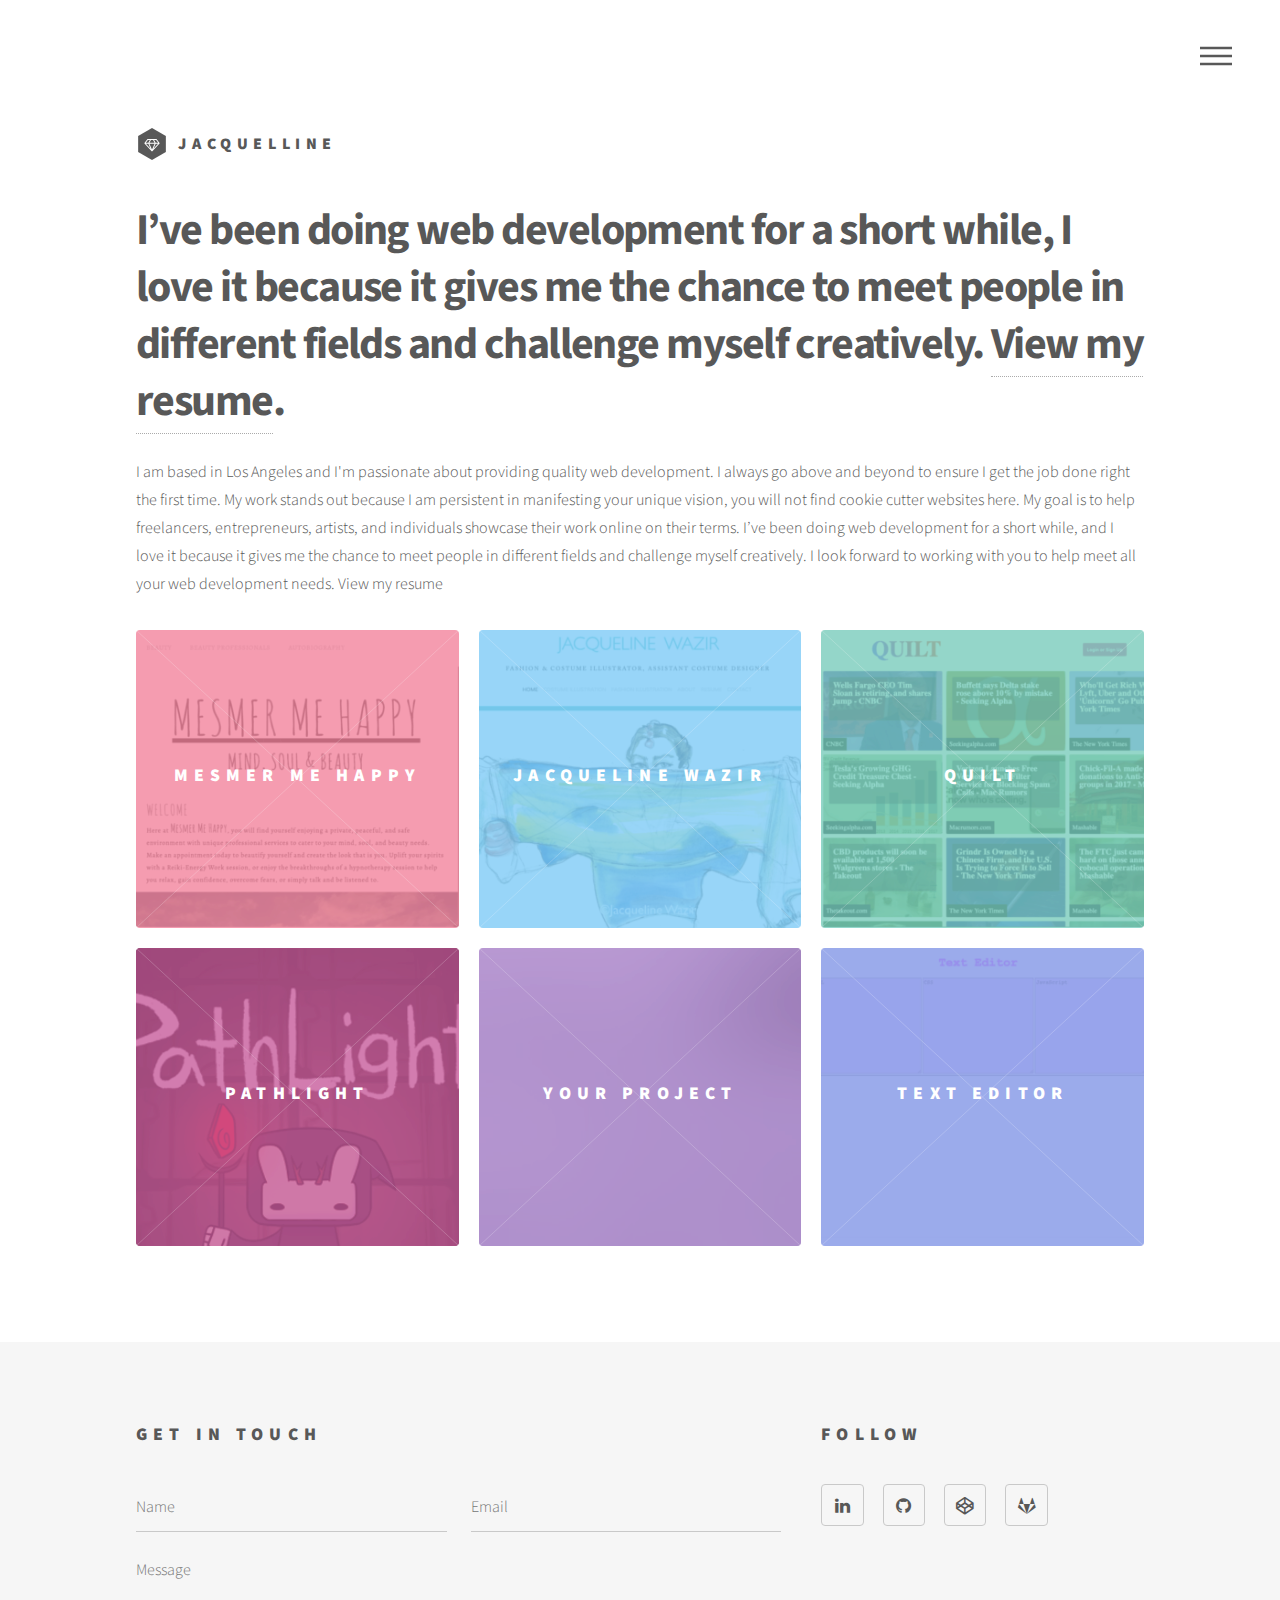
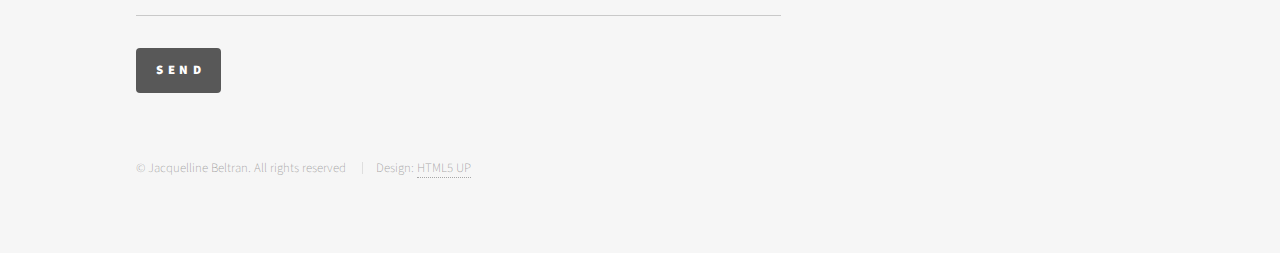
==== index.html @ f8732638 "Add text-editor" ====
<!DOCTYPE html>
<!--
	Phantom by HTML5 UP
	html5up.net | @ajlkn
	Free for personal and commercial use under the CCA 3.0 license (html5up.net/license)
-->
<html>
  <head>
    <title>Jacquelline</title>
    <meta charset="utf-8" />
    <meta
      name="viewport"
      content="width=device-width, initial-scale=1, user-scalable=no"
    />
    <link rel="stylesheet" href="assets/css/main.css" />
    <noscript><link rel="stylesheet" href="assets/css/noscript.css"/></noscript>
    <link rel="icon" type="image/x-icon" href="images/favicon-code-fork.ico" />
  </head>
  <body class="is-preload">
    <!-- Wrapper -->
    <div id="wrapper">
      <!-- Header -->
      <header id="header">
        <div class="inner">
          <!-- Logo -->
          <a href="index.html" class="logo">
            <span class="symbol"><img src="images/logo.svg" alt=""/></span
            ><span class="title">Jacquelline</span>
          </a>

          <!-- Nav -->
          <nav>
            <ul>
              <li><a href="#menu">Menu</a></li>
            </ul>
          </nav>
        </div>
      </header>

      <!-- Menu -->
      <nav id="menu">
        <h2>Menu</h2>
        <ul>
          <li><a href="index.html">Home</a></li>
          <li><a href="generic.html">Ipsum veroeros</a></li>
          <li><a href="generic.html">Tempus etiam</a></li>
          <li><a href="generic.html">Consequat dolor</a></li>
          <li><a href="elements.html">Elements</a></li>
        </ul>
      </nav>

      <!-- Main -->
      <div id="main">
        <div class="inner">
          <header>
            <h1>
              I’ve been doing web development for a short while, I love it
              because it gives me the chance to meet people in different fields
              and challenge myself creatively.
              <a href="images/Jacquelline-Beltran.pdf">View my resume</a>.
            </h1>
            <p>
              I am based in Los Angeles and I'm passionate about providing
              quality web development. I always go above and beyond to ensure I
              get the job done right the first time. My work stands out because
              I am persistent in manifesting your unique vision, you will not
              find cookie cutter websites here. My goal is to help freelancers,
              entrepreneurs, artists, and individuals showcase their work online
              on their terms. I’ve been doing web development for a short while,
              and I love it because it gives me the chance to meet people in
              different fields and challenge myself creatively. I look forward
              to working with you to help meet all your web development needs.
              View my resume
            </p>
          </header>
          <section class="tiles">
            <article class="style1">
              <span class="image">
                <img src="images/mesmer.png" alt="" />
              </span>
              <a href="mesmer.html">
                <h2>Mesmer Me Happy</h2>
                <div class="content">
                  <p>
                    Built from the ground up.&#8599;
                  </p>
                </div>
              </a>
            </article>
            <article class="style2">
              <span class="image">
                <img src="images/jacqueline-wazir.png" alt="" />
              </span>
              <a href="jacqueline-wazir.html">
                <h2>Jacqueline Wazir</h2>
                <div class="content">
                  <p>
                    Squarespace Website&#8599;
                  </p>
                </div>
              </a>
            </article>
            <article class="style3">
              <span class="image">
                <img src="images/quilt-square.png" alt="" />
              </span>
              <a href="quilt.html">
                <h2>Quilt</h2>
                <div class="content">
                  <p>
                    JAMstack Hackathon 2018&#8599;
                  </p>
                </div>
              </a>
            </article>
            <article class="style4">
              <span class="image">
                <img src="images/pathlight-square.png" alt="" />
              </span>
              <a href="pathlight.html">
                <h2>Pathlight</h2>
                <div class="content">
                  <p>
                    Game Off 2018&#8599;
                  </p>
                </div>
              </a>
            </article>
            <article class="style5">
              <span class="image">
                <img src="images/pic05.jpg" alt="" />
              </span>
              <a href="#">
                <h2>Your Project</h2>
                <div class="content">
                  <p></p>
                </div>
              </a>
            </article>
            <article class="style6">
              <span class="image">
                <img src="images/text-editor.png" alt="" />
              </span>
              <a href="text-editor.html">
                <h2>Text Editor</h2>
                <div class="content">
                  <p>
                    In Browser Text Editor&#8599;
                  </p>
                </div>
              </a>
            </article>
            <!--
            <article class="style2">
              <span class="image">
                <img src="images/pic07.jpg" alt="" />
			  </span>
			  

              <a href="generic.html">
                <h2>Ipsum</h2>
                <div class="content">
                  <p>
                    Sed nisl arcu euismod sit amet nisi lorem etiam dolor
                    veroeros et feugiat.
                  </p>
                </div>
              </a>
            </article>
            <article class="style3">
              <span class="image">
                <img src="images/pic08.jpg" alt="" />
              </span>
              <a href="generic.html">
                <h2>Dolor</h2>
                <div class="content">
                  <p>
                    Sed nisl arcu euismod sit amet nisi lorem etiam dolor
                    veroeros et feugiat.
                  </p>
                </div>
              </a>
            </article>
            <article class="style1">
              <span class="image">
                <img src="images/pic09.jpg" alt="" />
              </span>
              <a href="generic.html">
                <h2>Nullam</h2>
                <div class="content">
                  <p>
                    Sed nisl arcu euismod sit amet nisi lorem etiam dolor
                    veroeros et feugiat.
                  </p>
                </div>
              </a>
            </article>
            <article class="style5">
              <span class="image">
                <img src="images/pic10.jpg" alt="" />
              </span>
              <a href="generic.html">
                <h2>Ultricies</h2>
                <div class="content">
                  <p>
                    Sed nisl arcu euismod sit amet nisi lorem etiam dolor
                    veroeros et feugiat.
                  </p>
                </div>
              </a>
            </article>
            <article class="style6">
              <span class="image">
                <img src="images/pic11.jpg" alt="" />
              </span>
              <a href="generic.html">
                <h2>Dictum</h2>
                <div class="content">
                  <p>
                    Sed nisl arcu euismod sit amet nisi lorem etiam dolor
                    veroeros et feugiat.
                  </p>
                </div>
              </a>
            </article>
            <article class="style4">
              <span class="image">
                <img src="images/pic12.jpg" alt="" />
              </span>
              <a href="generic.html">
                <h2>Pretium</h2>
                <div class="content">
                  <p>
                    Sed nisl arcu euismod sit amet nisi lorem etiam dolor
                    veroeros et feugiat.
                  </p>
                </div>
              </a>
			</article>
		-->
          </section>
        </div>
      </div>

      <!-- Footer -->
      <footer id="footer">
        <div class="inner">
          <section>
            <h2>Get in touch</h2>
            <form
              action="https://formspree.io/jacquelline500@gmail.com"
              method="POST"
            >
              <div class="fields">
                <div class="field half">
                  <input type="text" name="name" id="name" placeholder="Name" />
                </div>
                <div class="field half">
                  <input
                    type="email"
                    name="email"
                    id="email"
                    placeholder="Email"
                  />
                </div>
                <div class="field">
                  <textarea
                    name="message"
                    id="message"
                    placeholder="Message"
                  ></textarea>
                </div>
              </div>
              <ul class="actions">
                <li><input type="submit" value="Send" class="primary" /></li>
              </ul>
            </form>
          </section>
          <section>
            <h2>Follow</h2>
            <ul class="icons">
              <li>
                <a
                  href="https://www.linkedin.com/in/jacquellinebeltran/"
                  class="icon style2 fa-linkedin"
                  ><span class="label">linkedin</span></a
                >
              </li>
              <li>
                <a
                  href="https://github.com/sugarsyntax"
                  class="icon style2 fa-github"
                  ><span class="label">GitHub</span></a
                >
              </li>
              <li>
                <a
                  href="https://codepen.io/sugarsyntax/"
                  class="icon style2 fa-codepen"
                  ><span class="label">codepen</span></a
                >
              </li>
              <li>
                <a
                  href="https://gitlab.com/sugarsyntax?nav_source=navbar"
                  class="icon style2 fa-gitlab"
                  ><span class="label">gitlab</span></a
                >
              </li>
            </ul>
          </section>
          <ul class="copyright">
            <li>&copy; Jacquelline Beltran. All rights reserved</li>
            <li>Design: <a href="http://html5up.net">HTML5 UP</a></li>
          </ul>
        </div>
      </footer>
    </div>

    <!-- Scripts -->
    <script src="assets/js/jquery.min.js"></script>
    <script src="assets/js/browser.min.js"></script>
    <script src="assets/js/breakpoints.min.js"></script>
    <script src="assets/js/util.js"></script>
    <script src="assets/js/main.js"></script>
  </body>
</html>
---- assets/css/main.css ----
@import url(font-awesome.min.css);
@import url("https://fonts.googleapis.com/css?family=Source+Sans+Pro:300,700,900");

/*
	Phantom by HTML5 UP
	html5up.net | @ajlkn
	Free for personal and commercial use under the CCA 3.0 license (html5up.net/license)
*/

html, body, div, span, applet, object,
iframe, h1, h2, h3, h4, h5, h6, p, blockquote,
pre, a, abbr, acronym, address, big, cite,
code, del, dfn, em, img, ins, kbd, q, s, samp,
small, strike, strong, sub, sup, tt, var, b,
u, i, center, dl, dt, dd, ol, ul, li, fieldset,
form, label, legend, table, caption, tbody,
tfoot, thead, tr, th, td, article, aside,
canvas, details, embed, figure, figcaption,
footer, header, hgroup, menu, nav, output, ruby,
section, summary, time, mark, audio, video {
	margin: 0;
	padding: 0;
	border: 0;
	font-size: 100%;
	font: inherit;
	vertical-align: baseline;}

article, aside, details, figcaption, figure,
footer, header, hgroup, menu, nav, section {
	display: block;}

body {
	line-height: 1;
}

ol, ul {
	list-style: none;
}

blockquote, q {
	quotes: none;
}

	blockquote:before, blockquote:after, q:before, q:after {
		content: '';
		content: none;
	}

table {
	border-collapse: collapse;
	border-spacing: 0;
}

body {
	-webkit-text-size-adjust: none;
}

mark {
	background-color: transparent;
	color: inherit;
}

input::-moz-focus-inner {
	border: 0;
	padding: 0;
}

input, select, textarea {
	-moz-appearance: none;
	-webkit-appearance: none;
	-ms-appearance: none;
	appearance: none;
}

/* Basic */

	@-ms-viewport {
		width: device-width;
	}

	body {
		-ms-overflow-style: scrollbar;
	}

	@media screen and (max-width: 480px) {

		html, body {
			min-width: 320px;
		}

	}

	html {
		box-sizing: border-box;
	}

	*, *:before, *:after {
		box-sizing: inherit;
	}

	body {
		background: #ffffff;
	}

		body.is-preload *, body.is-preload *:before, body.is-preload *:after {
			-moz-animation: none !important;
			-webkit-animation: none !important;
			-ms-animation: none !important;
			animation: none !important;
			-moz-transition: none !important;
			-webkit-transition: none !important;
			-ms-transition: none !important;
			transition: none !important;
		}

/* Type */

	body, input, select, textarea {
		color: #585858;
		font-family: "Source Sans Pro", Helvetica, sans-serif;
		font-size: 16pt;
		font-weight: 300;
		line-height: 1.75;
	}

		@media screen and (max-width: 1680px) {

			body, input, select, textarea {
				font-size: 14pt;
			}

		}

		@media screen and (max-width: 1280px) {

			body, input, select, textarea {
				font-size: 12pt;
			}

		}

	a {
		-moz-transition: border-bottom-color 0.2s ease, color 0.2s ease;
		-webkit-transition: border-bottom-color 0.2s ease, color 0.2s ease;
		-ms-transition: border-bottom-color 0.2s ease, color 0.2s ease;
		transition: border-bottom-color 0.2s ease, color 0.2s ease;
		text-decoration: none;
		color: #585858;
		border-bottom: dotted 1px rgba(88, 88, 88, 0.5);
	}

		a:hover {
			border-bottom-color: transparent;
			color: #f2849e !important;
		}

	strong, b {
		font-weight: 900;
	}

	em, i {
		font-style: italic;
	}

	p {
		margin: 0 0 2em 0;
	}

	h1 {
		font-size: 2.75em;
		font-weight: 700;
		line-height: 1.3;
		margin: 0 0 1em 0;
		letter-spacing: -0.035em;
	}

		h1 a {
			color: inherit;
		}

		@media screen and (max-width: 736px) {

			h1 {
				font-size: 2em;
				margin: 0 0 1em 0;
			}

		}

		@media screen and (max-width: 360px) {

			h1 {
				font-size: 1.75em;
			}

		}

	h2, h3, h4, h5, h6 {
		font-weight: 900;
		line-height: 1.5;
		margin: 0 0 2em 0;
		text-transform: uppercase;
		letter-spacing: 0.35em;
	}

		h2 a, h3 a, h4 a, h5 a, h6 a {
			color: inherit;
		}

	h2 {
		font-size: 1.1em;
	}

	h3 {
		font-size: 1em;
	}

	h4 {
		font-size: 0.8em;
	}

	h5 {
		font-size: 0.8em;
	}

	h6 {
		font-size: 0.8em;
	}

	@media screen and (max-width: 980px) {

		h1 br, h2 br, h3 br, h4 br, h5 br, h6 br {
			display: none;
		}

	}

	@media screen and (max-width: 736px) {

		h2 {
			font-size: 1em;
		}

		h3 {
			font-size: 0.8em;
		}

	}

	sub {
		font-size: 0.8em;
		position: relative;
		top: 0.5em;
	}

	sup {
		font-size: 0.8em;
		position: relative;
		top: -0.5em;
	}

	blockquote {
		border-left: solid 4px #c9c9c9;
		font-style: italic;
		margin: 0 0 2em 0;
		padding: 0.5em 0 0.5em 2em;
	}

	code {
		background: rgba(144, 144, 144, 0.075);
		border-radius: 4px;
		border: solid 1px #c9c9c9;
		font-family: "Courier New", monospace;
		font-size: 0.9em;
		margin: 0 0.25em;
		padding: 0.25em 0.65em;
	}

	pre {
		-webkit-overflow-scrolling: touch;
		font-family: "Courier New", monospace;
		font-size: 0.9em;
		margin: 0 0 2em 0;
	}

		pre code {
			display: block;
			line-height: 1.75;
			padding: 1em 1.5em;
			overflow-x: auto;
		}

	hr {
		border: 0;
		border-bottom: solid 1px #c9c9c9;
		margin: 2em 0;
	}

		hr.major {
			margin: 3em 0;
		}

	.align-left {
		text-align: left;
	}

	.align-center {
		text-align: center;
	}

	.align-right {
		text-align: right;
	}

/* Row */

	.row {
		display: flex;
		flex-wrap: wrap;
		box-sizing: border-box;
		align-items: stretch;
	}

		.row > * {
			box-sizing: border-box;
		}

		.row.gtr-uniform > * > :last-child {
			margin-bottom: 0;
		}

		.row.aln-left {
			justify-content: flex-start;
		}

		.row.aln-center {
			justify-content: center;
		}

		.row.aln-right {
			justify-content: flex-end;
		}

		.row.aln-top {
			align-items: flex-start;
		}

		.row.aln-middle {
			align-items: center;
		}

		.row.aln-bottom {
			align-items: flex-end;
		}

		.row > .imp {
			order: -1;
		}

		.row > .col-1 {
			width: 8.3333333333%;
		}

		.row > .off-1 {
			margin-left: 8.3333333333%;
		}

		.row > .col-2 {
			width: 16.6666666667%;
		}

		.row > .off-2 {
			margin-left: 16.6666666667%;
		}

		.row > .col-3 {
			width: 25%;
		}

		.row > .off-3 {
			margin-left: 25%;
		}

		.row > .col-4 {
			width: 33.3333333333%;
		}

		.row > .off-4 {
			margin-left: 33.3333333333%;
		}

		.row > .col-5 {
			width: 41.6666666667%;
		}

		.row > .off-5 {
			margin-left: 41.6666666667%;
		}

		.row > .col-6 {
			width: 50%;
		}

		.row > .off-6 {
			margin-left: 50%;
		}

		.row > .col-7 {
			width: 58.3333333333%;
		}

		.row > .off-7 {
			margin-left: 58.3333333333%;
		}

		.row > .col-8 {
			width: 66.6666666667%;
		}

		.row > .off-8 {
			margin-left: 66.6666666667%;
		}

		.row > .col-9 {
			width: 75%;
		}

		.row > .off-9 {
			margin-left: 75%;
		}

		.row > .col-10 {
			width: 83.3333333333%;
		}

		.row > .off-10 {
			margin-left: 83.3333333333%;
		}

		.row > .col-11 {
			width: 91.6666666667%;
		}

		.row > .off-11 {
			margin-left: 91.6666666667%;
		}

		.row > .col-12 {
			width: 100%;
		}

		.row > .off-12 {
			margin-left: 100%;
		}

		.row.gtr-0 {
			margin-top: 0;
			margin-left: 0em;
		}

			.row.gtr-0 > * {
				padding: 0 0 0 0em;
			}

			.row.gtr-0.gtr-uniform {
				margin-top: 0em;
			}

				.row.gtr-0.gtr-uniform > * {
					padding-top: 0em;
				}

		.row.gtr-25 {
			margin-top: 0;
			margin-left: -0.5em;
		}

			.row.gtr-25 > * {
				padding: 0 0 0 0.5em;
			}

			.row.gtr-25.gtr-uniform {
				margin-top: -0.5em;
			}

				.row.gtr-25.gtr-uniform > * {
					padding-top: 0.5em;
				}

		.row.gtr-50 {
			margin-top: 0;
			margin-left: -1em;
		}

			.row.gtr-50 > * {
				padding: 0 0 0 1em;
			}

			.row.gtr-50.gtr-uniform {
				margin-top: -1em;
			}

				.row.gtr-50.gtr-uniform > * {
					padding-top: 1em;
				}

		.row {
			margin-top: 0;
			margin-left: -2em;
		}

			.row > * {
				padding: 0 0 0 2em;
			}

			.row.gtr-uniform {
				margin-top: -2em;
			}

				.row.gtr-uniform > * {
					padding-top: 2em;
				}

		.row.gtr-150 {
			margin-top: 0;
			margin-left: -3em;
		}

			.row.gtr-150 > * {
				padding: 0 0 0 3em;
			}

			.row.gtr-150.gtr-uniform {
				margin-top: -3em;
			}

				.row.gtr-150.gtr-uniform > * {
					padding-top: 3em;
				}

		.row.gtr-200 {
			margin-top: 0;
			margin-left: -4em;
		}

			.row.gtr-200 > * {
				padding: 0 0 0 4em;
			}

			.row.gtr-200.gtr-uniform {
				margin-top: -4em;
			}

				.row.gtr-200.gtr-uniform > * {
					padding-top: 4em;
				}

		@media screen and (max-width: 1680px) {

			.row {
				display: flex;
				flex-wrap: wrap;
				box-sizing: border-box;
				align-items: stretch;
			}

				.row > * {
					box-sizing: border-box;
				}

				.row.gtr-uniform > * > :last-child {
					margin-bottom: 0;
				}

				.row.aln-left {
					justify-content: flex-start;
				}

				.row.aln-center {
					justify-content: center;
				}

				.row.aln-right {
					justify-content: flex-end;
				}

				.row.aln-top {
					align-items: flex-start;
				}

				.row.aln-middle {
					align-items: center;
				}

				.row.aln-bottom {
					align-items: flex-end;
				}

				.row > .imp-xlarge {
					order: -1;
				}

				.row > .col-1-xlarge {
					width: 8.3333333333%;
				}

				.row > .off-1-xlarge {
					margin-left: 8.3333333333%;
				}

				.row > .col-2-xlarge {
					width: 16.6666666667%;
				}

				.row > .off-2-xlarge {
					margin-left: 16.6666666667%;
				}

				.row > .col-3-xlarge {
					width: 25%;
				}

				.row > .off-3-xlarge {
					margin-left: 25%;
				}

				.row > .col-4-xlarge {
					width: 33.3333333333%;
				}

				.row > .off-4-xlarge {
					margin-left: 33.3333333333%;
				}

				.row > .col-5-xlarge {
					width: 41.6666666667%;
				}

				.row > .off-5-xlarge {
					margin-left: 41.6666666667%;
				}

				.row > .col-6-xlarge {
					width: 50%;
				}

				.row > .off-6-xlarge {
					margin-left: 50%;
				}

				.row > .col-7-xlarge {
					width: 58.3333333333%;
				}

				.row > .off-7-xlarge {
					margin-left: 58.3333333333%;
				}

				.row > .col-8-xlarge {
					width: 66.6666666667%;
				}

				.row > .off-8-xlarge {
					margin-left: 66.6666666667%;
				}

				.row > .col-9-xlarge {
					width: 75%;
				}

				.row > .off-9-xlarge {
					margin-left: 75%;
				}

				.row > .col-10-xlarge {
					width: 83.3333333333%;
				}

				.row > .off-10-xlarge {
					margin-left: 83.3333333333%;
				}

				.row > .col-11-xlarge {
					width: 91.6666666667%;
				}

				.row > .off-11-xlarge {
					margin-left: 91.6666666667%;
				}

				.row > .col-12-xlarge {
					width: 100%;
				}

				.row > .off-12-xlarge {
					margin-left: 100%;
				}

				.row.gtr-0 {
					margin-top: 0;
					margin-left: 0em;
				}

					.row.gtr-0 > * {
						padding: 0 0 0 0em;
					}

					.row.gtr-0.gtr-uniform {
						margin-top: 0em;
					}

						.row.gtr-0.gtr-uniform > * {
							padding-top: 0em;
						}

				.row.gtr-25 {
					margin-top: 0;
					margin-left: -0.5em;
				}

					.row.gtr-25 > * {
						padding: 0 0 0 0.5em;
					}

					.row.gtr-25.gtr-uniform {
						margin-top: -0.5em;
					}

						.row.gtr-25.gtr-uniform > * {
							padding-top: 0.5em;
						}

				.row.gtr-50 {
					margin-top: 0;
					margin-left: -1em;
				}

					.row.gtr-50 > * {
						padding: 0 0 0 1em;
					}

					.row.gtr-50.gtr-uniform {
						margin-top: -1em;
					}

						.row.gtr-50.gtr-uniform > * {
							padding-top: 1em;
						}

				.row {
					margin-top: 0;
					margin-left: -2em;
				}

					.row > * {
						padding: 0 0 0 2em;
					}

					.row.gtr-uniform {
						margin-top: -2em;
					}

						.row.gtr-uniform > * {
							padding-top: 2em;
						}

				.row.gtr-150 {
					margin-top: 0;
					margin-left: -3em;
				}

					.row.gtr-150 > * {
						padding: 0 0 0 3em;
					}

					.row.gtr-150.gtr-uniform {
						margin-top: -3em;
					}

						.row.gtr-150.gtr-uniform > * {
							padding-top: 3em;
						}

				.row.gtr-200 {
					margin-top: 0;
					margin-left: -4em;
				}

					.row.gtr-200 > * {
						padding: 0 0 0 4em;
					}

					.row.gtr-200.gtr-uniform {
						margin-top: -4em;
					}

						.row.gtr-200.gtr-uniform > * {
							padding-top: 4em;
						}

		}

		@media screen and (max-width: 1280px) {

			.row {
				display: flex;
				flex-wrap: wrap;
				box-sizing: border-box;
				align-items: stretch;
			}

				.row > * {
					box-sizing: border-box;
				}

				.row.gtr-uniform > * > :last-child {
					margin-bottom: 0;
				}

				.row.aln-left {
					justify-content: flex-start;
				}

				.row.aln-center {
					justify-content: center;
				}

				.row.aln-right {
					justify-content: flex-end;
				}

				.row.aln-top {
					align-items: flex-start;
				}

				.row.aln-middle {
					align-items: center;
				}

				.row.aln-bottom {
					align-items: flex-end;
				}

				.row > .imp-large {
					order: -1;
				}

				.row > .col-1-large {
					width: 8.3333333333%;
				}

				.row > .off-1-large {
					margin-left: 8.3333333333%;
				}

				.row > .col-2-large {
					width: 16.6666666667%;
				}

				.row > .off-2-large {
					margin-left: 16.6666666667%;
				}

				.row > .col-3-large {
					width: 25%;
				}

				.row > .off-3-large {
					margin-left: 25%;
				}

				.row > .col-4-large {
					width: 33.3333333333%;
				}

				.row > .off-4-large {
					margin-left: 33.3333333333%;
				}

				.row > .col-5-large {
					width: 41.6666666667%;
				}

				.row > .off-5-large {
					margin-left: 41.6666666667%;
				}

				.row > .col-6-large {
					width: 50%;
				}

				.row > .off-6-large {
					margin-left: 50%;
				}

				.row > .col-7-large {
					width: 58.3333333333%;
				}

				.row > .off-7-large {
					margin-left: 58.3333333333%;
				}

				.row > .col-8-large {
					width: 66.6666666667%;
				}

				.row > .off-8-large {
					margin-left: 66.6666666667%;
				}

				.row > .col-9-large {
					width: 75%;
				}

				.row > .off-9-large {
					margin-left: 75%;
				}

				.row > .col-10-large {
					width: 83.3333333333%;
				}

				.row > .off-10-large {
					margin-left: 83.3333333333%;
				}

				.row > .col-11-large {
					width: 91.6666666667%;
				}

				.row > .off-11-large {
					margin-left: 91.6666666667%;
				}

				.row > .col-12-large {
					width: 100%;
				}

				.row > .off-12-large {
					margin-left: 100%;
				}

				.row.gtr-0 {
					margin-top: 0;
					margin-left: 0em;
				}

					.row.gtr-0 > * {
						padding: 0 0 0 0em;
					}

					.row.gtr-0.gtr-uniform {
						margin-top: 0em;
					}

						.row.gtr-0.gtr-uniform > * {
							padding-top: 0em;
						}

				.row.gtr-25 {
					margin-top: 0;
					margin-left: -0.5em;
				}

					.row.gtr-25 > * {
						padding: 0 0 0 0.5em;
					}

					.row.gtr-25.gtr-uniform {
						margin-top: -0.5em;
					}

						.row.gtr-25.gtr-uniform > * {
							padding-top: 0.5em;
						}

				.row.gtr-50 {
					margin-top: 0;
					margin-left: -1em;
				}

					.row.gtr-50 > * {
						padding: 0 0 0 1em;
					}

					.row.gtr-50.gtr-uniform {
						margin-top: -1em;
					}

						.row.gtr-50.gtr-uniform > * {
							padding-top: 1em;
						}

				.row {
					margin-top: 0;
					margin-left: -2em;
				}

					.row > * {
						padding: 0 0 0 2em;
					}

					.row.gtr-uniform {
						margin-top: -2em;
					}

						.row.gtr-uniform > * {
							padding-top: 2em;
						}

				.row.gtr-150 {
					margin-top: 0;
					margin-left: -3em;
				}

					.row.gtr-150 > * {
						padding: 0 0 0 3em;
					}

					.row.gtr-150.gtr-uniform {
						margin-top: -3em;
					}

						.row.gtr-150.gtr-uniform > * {
							padding-top: 3em;
						}

				.row.gtr-200 {
					margin-top: 0;
					margin-left: -4em;
				}

					.row.gtr-200 > * {
						padding: 0 0 0 4em;
					}

					.row.gtr-200.gtr-uniform {
						margin-top: -4em;
					}

						.row.gtr-200.gtr-uniform > * {
							padding-top: 4em;
						}

		}

		@media screen and (max-width: 980px) {

			.row {
				display: flex;
				flex-wrap: wrap;
				box-sizing: border-box;
				align-items: stretch;
			}

				.row > * {
					box-sizing: border-box;
				}

				.row.gtr-uniform > * > :last-child {
					margin-bottom: 0;
				}

				.row.aln-left {
					justify-content: flex-start;
				}

				.row.aln-center {
					justify-content: center;
				}

				.row.aln-right {
					justify-content: flex-end;
				}

				.row.aln-top {
					align-items: flex-start;
				}

				.row.aln-middle {
					align-items: center;
				}

				.row.aln-bottom {
					align-items: flex-end;
				}

				.row > .imp-medium {
					order: -1;
				}

				.row > .col-1-medium {
					width: 8.3333333333%;
				}

				.row > .off-1-medium {
					margin-left: 8.3333333333%;
				}

				.row > .col-2-medium {
					width: 16.6666666667%;
				}

				.row > .off-2-medium {
					margin-left: 16.6666666667%;
				}

				.row > .col-3-medium {
					width: 25%;
				}

				.row > .off-3-medium {
					margin-left: 25%;
				}

				.row > .col-4-medium {
					width: 33.3333333333%;
				}

				.row > .off-4-medium {
					margin-left: 33.3333333333%;
				}

				.row > .col-5-medium {
					width: 41.6666666667%;
				}

				.row > .off-5-medium {
					margin-left: 41.6666666667%;
				}

				.row > .col-6-medium {
					width: 50%;
				}

				.row > .off-6-medium {
					margin-left: 50%;
				}

				.row > .col-7-medium {
					width: 58.3333333333%;
				}

				.row > .off-7-medium {
					margin-left: 58.3333333333%;
				}

				.row > .col-8-medium {
					width: 66.6666666667%;
				}

				.row > .off-8-medium {
					margin-left: 66.6666666667%;
				}

				.row > .col-9-medium {
					width: 75%;
				}

				.row > .off-9-medium {
					margin-left: 75%;
				}

				.row > .col-10-medium {
					width: 83.3333333333%;
				}

				.row > .off-10-medium {
					margin-left: 83.3333333333%;
				}

				.row > .col-11-medium {
					width: 91.6666666667%;
				}

				.row > .off-11-medium {
					margin-left: 91.6666666667%;
				}

				.row > .col-12-medium {
					width: 100%;
				}

				.row > .off-12-medium {
					margin-left: 100%;
				}

				.row.gtr-0 {
					margin-top: 0;
					margin-left: 0em;
				}

					.row.gtr-0 > * {
						padding: 0 0 0 0em;
					}

					.row.gtr-0.gtr-uniform {
						margin-top: 0em;
					}

						.row.gtr-0.gtr-uniform > * {
							padding-top: 0em;
						}

				.row.gtr-25 {
					margin-top: 0;
					margin-left: -0.375em;
				}

					.row.gtr-25 > * {
						padding: 0 0 0 0.375em;
					}

					.row.gtr-25.gtr-uniform {
						margin-top: -0.375em;
					}

						.row.gtr-25.gtr-uniform > * {
							padding-top: 0.375em;
						}

				.row.gtr-50 {
					margin-top: 0;
					margin-left: -0.75em;
				}

					.row.gtr-50 > * {
						padding: 0 0 0 0.75em;
					}

					.row.gtr-50.gtr-uniform {
						margin-top: -0.75em;
					}

						.row.gtr-50.gtr-uniform > * {
							padding-top: 0.75em;
						}

				.row {
					margin-top: 0;
					margin-left: -1.5em;
				}

					.row > * {
						padding: 0 0 0 1.5em;
					}

					.row.gtr-uniform {
						margin-top: -1.5em;
					}

						.row.gtr-uniform > * {
							padding-top: 1.5em;
						}

				.row.gtr-150 {
					margin-top: 0;
					margin-left: -2.25em;
				}

					.row.gtr-150 > * {
						padding: 0 0 0 2.25em;
					}

					.row.gtr-150.gtr-uniform {
						margin-top: -2.25em;
					}

						.row.gtr-150.gtr-uniform > * {
							padding-top: 2.25em;
						}

				.row.gtr-200 {
					margin-top: 0;
					margin-left: -3em;
				}

					.row.gtr-200 > * {
						padding: 0 0 0 3em;
					}

					.row.gtr-200.gtr-uniform {
						margin-top: -3em;
					}

						.row.gtr-200.gtr-uniform > * {
							padding-top: 3em;
						}

		}

		@media screen and (max-width: 736px) {

			.row {
				display: flex;
				flex-wrap: wrap;
				box-sizing: border-box;
				align-items: stretch;
			}

				.row > * {
					box-sizing: border-box;
				}

				.row.gtr-uniform > * > :last-child {
					margin-bottom: 0;
				}

				.row.aln-left {
					justify-content: flex-start;
				}

				.row.aln-center {
					justify-content: center;
				}

				.row.aln-right {
					justify-content: flex-end;
				}

				.row.aln-top {
					align-items: flex-start;
				}

				.row.aln-middle {
					align-items: center;
				}

				.row.aln-bottom {
					align-items: flex-end;
				}

				.row > .imp-small {
					order: -1;
				}

				.row > .col-1-small {
					width: 8.3333333333%;
				}

				.row > .off-1-small {
					margin-left: 8.3333333333%;
				}

				.row > .col-2-small {
					width: 16.6666666667%;
				}

				.row > .off-2-small {
					margin-left: 16.6666666667%;
				}

				.row > .col-3-small {
					width: 25%;
				}

				.row > .off-3-small {
					margin-left: 25%;
				}

				.row > .col-4-small {
					width: 33.3333333333%;
				}

				.row > .off-4-small {
					margin-left: 33.3333333333%;
				}

				.row > .col-5-small {
					width: 41.6666666667%;
				}

				.row > .off-5-small {
					margin-left: 41.6666666667%;
				}

				.row > .col-6-small {
					width: 50%;
				}

				.row > .off-6-small {
					margin-left: 50%;
				}

				.row > .col-7-small {
					width: 58.3333333333%;
				}

				.row > .off-7-small {
					margin-left: 58.3333333333%;
				}

				.row > .col-8-small {
					width: 66.6666666667%;
				}

				.row > .off-8-small {
					margin-left: 66.6666666667%;
				}

				.row > .col-9-small {
					width: 75%;
				}

				.row > .off-9-small {
					margin-left: 75%;
				}

				.row > .col-10-small {
					width: 83.3333333333%;
				}

				.row > .off-10-small {
					margin-left: 83.3333333333%;
				}

				.row > .col-11-small {
					width: 91.6666666667%;
				}

				.row > .off-11-small {
					margin-left: 91.6666666667%;
				}

				.row > .col-12-small {
					width: 100%;
				}

				.row > .off-12-small {
					margin-left: 100%;
				}

				.row.gtr-0 {
					margin-top: 0;
					margin-left: 0em;
				}

					.row.gtr-0 > * {
						padding: 0 0 0 0em;
					}

					.row.gtr-0.gtr-uniform {
						margin-top: 0em;
					}

						.row.gtr-0.gtr-uniform > * {
							padding-top: 0em;
						}

				.row.gtr-25 {
					margin-top: 0;
					margin-left: -0.25em;
				}

					.row.gtr-25 > * {
						padding: 0 0 0 0.25em;
					}

					.row.gtr-25.gtr-uniform {
						margin-top: -0.25em;
					}

						.row.gtr-25.gtr-uniform > * {
							padding-top: 0.25em;
						}

				.row.gtr-50 {
					margin-top: 0;
					margin-left: -0.5em;
				}

					.row.gtr-50 > * {
						padding: 0 0 0 0.5em;
					}

					.row.gtr-50.gtr-uniform {
						margin-top: -0.5em;
					}

						.row.gtr-50.gtr-uniform > * {
							padding-top: 0.5em;
						}

				.row {
					margin-top: 0;
					margin-left: -1em;
				}

					.row > * {
						padding: 0 0 0 1em;
					}

					.row.gtr-uniform {
						margin-top: -1em;
					}

						.row.gtr-uniform > * {
							padding-top: 1em;
						}

				.row.gtr-150 {
					margin-top: 0;
					margin-left: -1.5em;
				}

					.row.gtr-150 > * {
						padding: 0 0 0 1.5em;
					}

					.row.gtr-150.gtr-uniform {
						margin-top: -1.5em;
					}

						.row.gtr-150.gtr-uniform > * {
							padding-top: 1.5em;
						}

				.row.gtr-200 {
					margin-top: 0;
					margin-left: -2em;
				}

					.row.gtr-200 > * {
						padding: 0 0 0 2em;
					}

					.row.gtr-200.gtr-uniform {
						margin-top: -2em;
					}

						.row.gtr-200.gtr-uniform > * {
							padding-top: 2em;
						}

		}

		@media screen and (max-width: 480px) {

			.row {
				display: flex;
				flex-wrap: wrap;
				box-sizing: border-box;
				align-items: stretch;
			}

				.row > * {
					box-sizing: border-box;
				}

				.row.gtr-uniform > * > :last-child {
					margin-bottom: 0;
				}

				.row.aln-left {
					justify-content: flex-start;
				}

				.row.aln-center {
					justify-content: center;
				}

				.row.aln-right {
					justify-content: flex-end;
				}

				.row.aln-top {
					align-items: flex-start;
				}

				.row.aln-middle {
					align-items: center;
				}

				.row.aln-bottom {
					align-items: flex-end;
				}

				.row > .imp-xsmall {
					order: -1;
				}

				.row > .col-1-xsmall {
					width: 8.3333333333%;
				}

				.row > .off-1-xsmall {
					margin-left: 8.3333333333%;
				}

				.row > .col-2-xsmall {
					width: 16.6666666667%;
				}

				.row > .off-2-xsmall {
					margin-left: 16.6666666667%;
				}

				.row > .col-3-xsmall {
					width: 25%;
				}

				.row > .off-3-xsmall {
					margin-left: 25%;
				}

				.row > .col-4-xsmall {
					width: 33.3333333333%;
				}

				.row > .off-4-xsmall {
					margin-left: 33.3333333333%;
				}

				.row > .col-5-xsmall {
					width: 41.6666666667%;
				}

				.row > .off-5-xsmall {
					margin-left: 41.6666666667%;
				}

				.row > .col-6-xsmall {
					width: 50%;
				}

				.row > .off-6-xsmall {
					margin-left: 50%;
				}

				.row > .col-7-xsmall {
					width: 58.3333333333%;
				}

				.row > .off-7-xsmall {
					margin-left: 58.3333333333%;
				}

				.row > .col-8-xsmall {
					width: 66.6666666667%;
				}

				.row > .off-8-xsmall {
					margin-left: 66.6666666667%;
				}

				.row > .col-9-xsmall {
					width: 75%;
				}

				.row > .off-9-xsmall {
					margin-left: 75%;
				}

				.row > .col-10-xsmall {
					width: 83.3333333333%;
				}

				.row > .off-10-xsmall {
					margin-left: 83.3333333333%;
				}

				.row > .col-11-xsmall {
					width: 91.6666666667%;
				}

				.row > .off-11-xsmall {
					margin-left: 91.6666666667%;
				}

				.row > .col-12-xsmall {
					width: 100%;
				}

				.row > .off-12-xsmall {
					margin-left: 100%;
				}

				.row.gtr-0 {
					margin-top: 0;
					margin-left: 0em;
				}

					.row.gtr-0 > * {
						padding: 0 0 0 0em;
					}

					.row.gtr-0.gtr-uniform {
						margin-top: 0em;
					}

						.row.gtr-0.gtr-uniform > * {
							padding-top: 0em;
						}

				.row.gtr-25 {
					margin-top: 0;
					margin-left: -0.25em;
				}

					.row.gtr-25 > * {
						padding: 0 0 0 0.25em;
					}

					.row.gtr-25.gtr-uniform {
						margin-top: -0.25em;
					}

						.row.gtr-25.gtr-uniform > * {
							padding-top: 0.25em;
						}

				.row.gtr-50 {
					margin-top: 0;
					margin-left: -0.5em;
				}

					.row.gtr-50 > * {
						padding: 0 0 0 0.5em;
					}

					.row.gtr-50.gtr-uniform {
						margin-top: -0.5em;
					}

						.row.gtr-50.gtr-uniform > * {
							padding-top: 0.5em;
						}

				.row {
					margin-top: 0;
					margin-left: -1em;
				}

					.row > * {
						padding: 0 0 0 1em;
					}

					.row.gtr-uniform {
						margin-top: -1em;
					}

						.row.gtr-uniform > * {
							padding-top: 1em;
						}

				.row.gtr-150 {
					margin-top: 0;
					margin-left: -1.5em;
				}

					.row.gtr-150 > * {
						padding: 0 0 0 1.5em;
					}

					.row.gtr-150.gtr-uniform {
						margin-top: -1.5em;
					}

						.row.gtr-150.gtr-uniform > * {
							padding-top: 1.5em;
						}

				.row.gtr-200 {
					margin-top: 0;
					margin-left: -2em;
				}

					.row.gtr-200 > * {
						padding: 0 0 0 2em;
					}

					.row.gtr-200.gtr-uniform {
						margin-top: -2em;
					}

						.row.gtr-200.gtr-uniform > * {
							padding-top: 2em;
						}

		}

/* Section/Article */

	section.special, article.special {
		text-align: center;
	}

	header p {
		margin-top: -1em;
	}

	@media screen and (max-width: 736px) {

		header p {
			margin-top: 0;
		}

	}

/* Icon */

	.icon {
		text-decoration: none;
		border-bottom: none;
		position: relative;
	}

		.icon:before {
			-moz-osx-font-smoothing: grayscale;
			-webkit-font-smoothing: antialiased;
			font-family: FontAwesome;
			font-style: normal;
			font-weight: normal;
			text-transform: none !important;
		}

		.icon > .label {
			display: none;
		}

		.icon.style2 {
			-moz-transition: background-color 0.2s ease-in-out, color 0.2s ease-in-out, border-color 0.2s ease-in-out;
			-webkit-transition: background-color 0.2s ease-in-out, color 0.2s ease-in-out, border-color 0.2s ease-in-out;
			-ms-transition: background-color 0.2s ease-in-out, color 0.2s ease-in-out, border-color 0.2s ease-in-out;
			transition: background-color 0.2s ease-in-out, color 0.2s ease-in-out, border-color 0.2s ease-in-out;
			background-color: transparent;
			border: solid 1px #c9c9c9;
			border-radius: 4px;
			width: 2.65em;
			height: 2.65em;
			display: inline-block;
			text-align: center;
			line-height: 2.65em;
			color: inherit;
		}

			.icon.style2:before {
				font-size: 1.1em;
			}

			.icon.style2:hover {
				color: #f2849e;
				border-color: #f2849e;
			}

			.icon.style2:active {
				background-color: rgba(242, 132, 158, 0.1);
			}

/* List */

	ol {
		list-style: decimal;
		margin: 0 0 2em 0;
		padding-left: 1.25em;
	}

		ol li {
			padding-left: 0.25em;
		}

	ul {
		list-style: disc;
		margin: 0 0 2em 0;
		padding-left: 1em;
	}

		ul li {
			padding-left: 0.5em;
		}

		ul.alt {
			list-style: none;
			padding-left: 0;
		}

			ul.alt li {
				border-top: solid 1px #c9c9c9;
				padding: 0.5em 0;
			}

				ul.alt li:first-child {
					border-top: 0;
					padding-top: 0;
				}

	dl {
		margin: 0 0 2em 0;
	}

		dl dt {
			display: block;
			font-weight: 900;
			margin: 0 0 1em 0;
		}

		dl dd {
			margin-left: 2em;
		}

/* Actions */

	ul.actions {
		display: -moz-flex;
		display: -webkit-flex;
		display: -ms-flex;
		display: flex;
		cursor: default;
		list-style: none;
		margin-left: -1em;
		padding-left: 0;
	}

		ul.actions li {
			padding: 0 0 0 1em;
			vertical-align: middle;
		}

		ul.actions.special {
			-moz-justify-content: center;
			-webkit-justify-content: center;
			-ms-justify-content: center;
			justify-content: center;
			width: 100%;
			margin-left: 0;
		}

			ul.actions.special li:first-child {
				padding-left: 0;
			}

		ul.actions.stacked {
			-moz-flex-direction: column;
			-webkit-flex-direction: column;
			-ms-flex-direction: column;
			flex-direction: column;
			margin-left: 0;
		}

			ul.actions.stacked li {
				padding: 1.3em 0 0 0;
			}

				ul.actions.stacked li:first-child {
					padding-top: 0;
				}

		ul.actions.fit {
			width: calc(100% + 1em);
		}

			ul.actions.fit li {
				-moz-flex-grow: 1;
				-webkit-flex-grow: 1;
				-ms-flex-grow: 1;
				flex-grow: 1;
				-moz-flex-shrink: 1;
				-webkit-flex-shrink: 1;
				-ms-flex-shrink: 1;
				flex-shrink: 1;
				width: 100%;
			}

				ul.actions.fit li > * {
					width: 100%;
				}

			ul.actions.fit.stacked {
				width: 100%;
			}

		@media screen and (max-width: 480px) {

			ul.actions:not(.fixed) {
				-moz-flex-direction: column;
				-webkit-flex-direction: column;
				-ms-flex-direction: column;
				flex-direction: column;
				margin-left: 0;
				width: 100% !important;
			}

				ul.actions:not(.fixed) li {
					-moz-flex-grow: 1;
					-webkit-flex-grow: 1;
					-ms-flex-grow: 1;
					flex-grow: 1;
					-moz-flex-shrink: 1;
					-webkit-flex-shrink: 1;
					-ms-flex-shrink: 1;
					flex-shrink: 1;
					padding: 1em 0 0 0;
					text-align: center;
					width: 100%;
				}

					ul.actions:not(.fixed) li > * {
						width: 100%;
					}

					ul.actions:not(.fixed) li:first-child {
						padding-top: 0;
					}

					ul.actions:not(.fixed) li input[type="submit"],
					ul.actions:not(.fixed) li input[type="reset"],
					ul.actions:not(.fixed) li input[type="button"],
					ul.actions:not(.fixed) li button,
					ul.actions:not(.fixed) li .button {
						width: 100%;
					}

						ul.actions:not(.fixed) li input[type="submit"].icon:before,
						ul.actions:not(.fixed) li input[type="reset"].icon:before,
						ul.actions:not(.fixed) li input[type="button"].icon:before,
						ul.actions:not(.fixed) li button.icon:before,
						ul.actions:not(.fixed) li .button.icon:before {
							margin-left: -0.5rem;
						}

		}

/* Icons */

	ul.icons {
		cursor: default;
		list-style: none;
		padding-left: 0;
		margin: -1em 0 2em -1em;
	}

		ul.icons li {
			display: inline-block;
			padding: 1em 0 0 1em;
		}

/* Form */

	form {
		margin: 0 0 2em 0;
		overflow-x: hidden;
	}

		form > :last-child {
			margin-bottom: 0;
		}

		form > .fields {
			display: -moz-flex;
			display: -webkit-flex;
			display: -ms-flex;
			display: flex;
			-moz-flex-wrap: wrap;
			-webkit-flex-wrap: wrap;
			-ms-flex-wrap: wrap;
			flex-wrap: wrap;
			width: calc(100% + 3em);
			margin: -1.5em 0 2em -1.5em;
		}

			form > .fields > .field {
				-moz-flex-grow: 0;
				-webkit-flex-grow: 0;
				-ms-flex-grow: 0;
				flex-grow: 0;
				-moz-flex-shrink: 0;
				-webkit-flex-shrink: 0;
				-ms-flex-shrink: 0;
				flex-shrink: 0;
				padding: 1.5em 0 0 1.5em;
				width: calc(100% - 1.5em);
			}

				form > .fields > .field.half {
					width: calc(50% - 0.75em);
				}

				form > .fields > .field.third {
					width: calc(100%/3 - 0.5em);
				}

				form > .fields > .field.quarter {
					width: calc(25% - 0.375em);
				}

		@media screen and (max-width: 480px) {

			form > .fields {
				width: calc(100% + 3em);
				margin: -1.5em 0 2em -1.5em;
			}

				form > .fields > .field {
					padding: 1.5em 0 0 1.5em;
					width: calc(100% - 1.5em);
				}

					form > .fields > .field.half {
						width: calc(100% - 1.5em);
					}

					form > .fields > .field.third {
						width: calc(100% - 1.5em);
					}

					form > .fields > .field.quarter {
						width: calc(100% - 1.5em);
					}

		}

	label {
		display: block;
		font-size: 0.9em;
		font-weight: 900;
		margin: 0 0 1em 0;
	}

	input[type="text"],
	input[type="password"],
	input[type="email"],
	input[type="tel"],
	select,
	textarea {
		-moz-appearance: none;
		-webkit-appearance: none;
		-ms-appearance: none;
		appearance: none;
		background-color: transparent;
		border: none;
		border-radius: 0;
		border-bottom: solid 1px #c9c9c9;
		color: inherit;
		display: block;
		outline: 0;
		padding: 0;
		text-decoration: none;
		width: 100%;
	}

		input[type="text"]:invalid,
		input[type="password"]:invalid,
		input[type="email"]:invalid,
		input[type="tel"]:invalid,
		select:invalid,
		textarea:invalid {
			box-shadow: none;
		}

		input[type="text"]:focus,
		input[type="password"]:focus,
		input[type="email"]:focus,
		input[type="tel"]:focus,
		select:focus,
		textarea:focus {
			border-bottom-color: #f2849e;
			box-shadow: inset 0 -1px 0 0 #f2849e;
		}

	select {
		background-image: url("data:image/svg+xml;charset=utf8,%3Csvg xmlns='http://www.w3.org/2000/svg' width='40' height='40' preserveAspectRatio='none' viewBox='0 0 40 40'%3E%3Cpath d='M9.4,12.3l10.4,10.4l10.4-10.4c0.2-0.2,0.5-0.4,0.9-0.4c0.3,0,0.6,0.1,0.9,0.4l3.3,3.3c0.2,0.2,0.4,0.5,0.4,0.9 c0,0.4-0.1,0.6-0.4,0.9L20.7,31.9c-0.2,0.2-0.5,0.4-0.9,0.4c-0.3,0-0.6-0.1-0.9-0.4L4.3,17.3c-0.2-0.2-0.4-0.5-0.4-0.9 c0-0.4,0.1-0.6,0.4-0.9l3.3-3.3c0.2-0.2,0.5-0.4,0.9-0.4S9.1,12.1,9.4,12.3z' fill='%23c9c9c9' /%3E%3C/svg%3E");
		background-size: 1.25rem;
		background-repeat: no-repeat;
		background-position: calc(100% - 1rem) center;
		height: 3em;
		padding-right: 3em;
		text-overflow: ellipsis;
	}

		select option {
			background: #ffffff;
		}

		select:focus::-ms-value {
			background-color: transparent;
		}

		select::-ms-expand {
			display: none;
		}

	input[type="text"],
	input[type="password"],
	input[type="email"],
	select {
		height: 3em;
	}

	textarea {
		padding: 0;
		min-height: 3.75em;
	}

	input[type="checkbox"],
	input[type="radio"] {
		-moz-appearance: none;
		-webkit-appearance: none;
		-ms-appearance: none;
		appearance: none;
		display: block;
		float: left;
		margin-right: -2em;
		opacity: 0;
		width: 1em;
		z-index: -1;
	}

		input[type="checkbox"] + label,
		input[type="radio"] + label {
			text-decoration: none;
			color: #585858;
			cursor: pointer;
			display: inline-block;
			font-size: 1em;
			font-weight: 300;
			padding-left: 2.55em;
			padding-right: 0.75em;
			position: relative;
		}

			input[type="checkbox"] + label:before,
			input[type="radio"] + label:before {
				-moz-osx-font-smoothing: grayscale;
				-webkit-font-smoothing: antialiased;
				font-family: FontAwesome;
				font-style: normal;
				font-weight: normal;
				text-transform: none !important;
			}

			input[type="checkbox"] + label:before,
			input[type="radio"] + label:before {
				border-radius: 4px;
				border: solid 1px #c9c9c9;
				content: '';
				display: inline-block;
				height: 1.8em;
				left: 0;
				line-height: 1.725em;
				position: absolute;
				text-align: center;
				top: 0;
				width: 1.8em;
			}

		input[type="checkbox"]:checked + label:before,
		input[type="radio"]:checked + label:before {
			background: #585858;
			border-color: #585858;
			color: #ffffff;
			content: '\f00c';
		}

		input[type="checkbox"]:focus + label:before,
		input[type="radio"]:focus + label:before {
			border-color: #f2849e;
			box-shadow: 0 0 0 1px #f2849e;
		}

	input[type="checkbox"] + label:before {
		border-radius: 4px;
	}

	input[type="radio"] + label:before {
		border-radius: 100%;
	}

/* Box */

	.box {
		border-radius: 4px;
		border: solid 1px #c9c9c9;
		margin-bottom: 2em;
		padding: 1.5em;
	}

		.box > :last-child,
		.box > :last-child > :last-child,
		.box > :last-child > :last-child > :last-child {
			margin-bottom: 0;
		}

		.box.alt {
			border: 0;
			border-radius: 0;
			padding: 0;
		}

/* Image */

	.image {
		border-radius: 4px;
		border: 0;
		display: inline-block;
		position: relative;
	}

		.image img {
			border-radius: 4px;
			display: block;
		}

		.image.left, .image.right {
			max-width: 40%;
		}

			.image.left img, .image.right img {
				width: 100%;
			}

		.image.left {
			float: left;
			padding: 0 1.5em 1em 0;
			top: 0.25em;
		}

		.image.right {
			float: right;
			padding: 0 0 1em 1.5em;
			top: 0.25em;
		}

		.image.fit {
			display: block;
			margin: 0 0 2em 0;
			width: 100%;
		}

			.image.fit img {
				width: 100%;
			}

		.image.main {
			display: block;
			margin: 0 0 3em 0;
			width: 100%;
		}

			.image.main img {
				width: 100%;
			}

			@media screen and (max-width: 736px) {

				.image.main {
					margin: 0 0 2em 0;
				}

			}

/* Table */

	.table-wrapper {
		-webkit-overflow-scrolling: touch;
		overflow-x: auto;
	}

	table {
		margin: 0 0 2em 0;
		width: 100%;
	}

		table tbody tr {
			border: solid 1px #c9c9c9;
			border-left: 0;
			border-right: 0;
		}

			table tbody tr:nth-child(2n + 1) {
				background-color: rgba(144, 144, 144, 0.075);
			}

		table td {
			padding: 0.75em 0.75em;
		}

		table th {
			font-size: 0.9em;
			font-weight: 900;
			padding: 0 0.75em 0.75em 0.75em;
			text-align: left;
		}

		table thead {
			border-bottom: solid 2px #c9c9c9;
		}

		table tfoot {
			border-top: solid 2px #c9c9c9;
		}

		table.alt {
			border-collapse: separate;
		}

			table.alt tbody tr td {
				border: solid 1px #c9c9c9;
				border-left-width: 0;
				border-top-width: 0;
			}

				table.alt tbody tr td:first-child {
					border-left-width: 1px;
				}

			table.alt tbody tr:first-child td {
				border-top-width: 1px;
			}

			table.alt thead {
				border-bottom: 0;
			}

			table.alt tfoot {
				border-top: 0;
			}

/* Button */

	input[type="submit"],
	input[type="reset"],
	input[type="button"],
	button,
	.button {
		-moz-appearance: none;
		-webkit-appearance: none;
		-ms-appearance: none;
		appearance: none;
		-moz-transition: background-color 0.2s ease-in-out, color 0.2s ease-in-out, box-shadow 0.2s ease-in-out;
		-webkit-transition: background-color 0.2s ease-in-out, color 0.2s ease-in-out, box-shadow 0.2s ease-in-out;
		-ms-transition: background-color 0.2s ease-in-out, color 0.2s ease-in-out, box-shadow 0.2s ease-in-out;
		transition: background-color 0.2s ease-in-out, color 0.2s ease-in-out, box-shadow 0.2s ease-in-out;
		background-color: transparent;
		border-radius: 4px;
		border: 0;
		box-shadow: inset 0 0 0 2px #585858;
		color: #585858 !important;
		cursor: pointer;
		display: inline-block;
		font-size: 0.8em;
		font-weight: 900;
		height: 3.5em;
		letter-spacing: 0.35em;
		line-height: 3.45em;
		overflow: hidden;
		padding: 0 1.25em 0 1.6em;
		text-align: center;
		text-decoration: none;
		text-overflow: ellipsis;
		text-transform: uppercase;
		white-space: nowrap;
	}

		input[type="submit"].icon:before,
		input[type="reset"].icon:before,
		input[type="button"].icon:before,
		button.icon:before,
		.button.icon:before {
			margin-right: 0.5em;
		}

		input[type="submit"].fit,
		input[type="reset"].fit,
		input[type="button"].fit,
		button.fit,
		.button.fit {
			width: 100%;
		}

		input[type="submit"]:hover,
		input[type="reset"]:hover,
		input[type="button"]:hover,
		button:hover,
		.button:hover {
			color: #f2849e !important;
			box-shadow: inset 0 0 0 2px #f2849e;
		}

		input[type="submit"]:active,
		input[type="reset"]:active,
		input[type="button"]:active,
		button:active,
		.button:active {
			background-color: rgba(242, 132, 158, 0.1);
		}

		input[type="submit"].small,
		input[type="reset"].small,
		input[type="button"].small,
		button.small,
		.button.small {
			font-size: 0.6em;
		}

		input[type="submit"].large,
		input[type="reset"].large,
		input[type="button"].large,
		button.large,
		.button.large {
			font-size: 1em;
		}

		input[type="submit"].primary,
		input[type="reset"].primary,
		input[type="button"].primary,
		button.primary,
		.button.primary {
			box-shadow: none;
			background-color: #585858;
			color: #ffffff !important;
		}

			input[type="submit"].primary:hover,
			input[type="reset"].primary:hover,
			input[type="button"].primary:hover,
			button.primary:hover,
			.button.primary:hover {
				background-color: #f2849e;
			}

			input[type="submit"].primary:active,
			input[type="reset"].primary:active,
			input[type="button"].primary:active,
			button.primary:active,
			.button.primary:active {
				background-color: #ee5f81;
			}

		input[type="submit"].disabled, input[type="submit"]:disabled,
		input[type="reset"].disabled,
		input[type="reset"]:disabled,
		input[type="button"].disabled,
		input[type="button"]:disabled,
		button.disabled,
		button:disabled,
		.button.disabled,
		.button:disabled {
			pointer-events: none;
			opacity: 0.25;
		}

/* Tiles */

	.tiles {
		display: -moz-flex;
		display: -webkit-flex;
		display: -ms-flex;
		display: flex;
		-moz-flex-wrap: wrap;
		-webkit-flex-wrap: wrap;
		-ms-flex-wrap: wrap;
		flex-wrap: wrap;
		postiion: relative;
		margin: -2.5em 0 0 -2.5em;
	}

		.tiles article {
			-moz-transition: -moz-transform 0.5s ease, opacity 0.5s ease;
			-webkit-transition: -webkit-transform 0.5s ease, opacity 0.5s ease;
			-ms-transition: -ms-transform 0.5s ease, opacity 0.5s ease;
			transition: transform 0.5s ease, opacity 0.5s ease;
			position: relative;
			width: calc(33.3333333333% - 2.5em);
			margin: 2.5em 0 0 2.5em;
		}

			.tiles article > .image {
				-moz-transition: -moz-transform 0.5s ease;
				-webkit-transition: -webkit-transform 0.5s ease;
				-ms-transition: -ms-transform 0.5s ease;
				transition: transform 0.5s ease;
				position: relative;
				display: block;
				width: 100%;
				border-radius: 4px;
				overflow: hidden;
			}

				.tiles article > .image img {
					display: block;
					width: 100%;
				}

				.tiles article > .image:before {
					pointer-events: none;
					-moz-transition: background-color 0.5s ease, opacity 0.5s ease;
					-webkit-transition: background-color 0.5s ease, opacity 0.5s ease;
					-ms-transition: background-color 0.5s ease, opacity 0.5s ease;
					transition: background-color 0.5s ease, opacity 0.5s ease;
					content: '';
					display: block;
					position: absolute;
					top: 0;
					left: 0;
					width: 100%;
					height: 100%;
					opacity: 1.0;
					z-index: 1;
					opacity: 0.8;
				}

				.tiles article > .image:after {
					pointer-events: none;
					-moz-transition: opacity 0.5s ease;
					-webkit-transition: opacity 0.5s ease;
					-ms-transition: opacity 0.5s ease;
					transition: opacity 0.5s ease;
					content: '';
					display: block;
					position: absolute;
					top: 0;
					left: 0;
					width: 100%;
					height: 100%;
					background-image: url("data:image/svg+xml;charset=utf8,%3Csvg xmlns='http://www.w3.org/2000/svg' width='100' height='100' viewBox='0 0 100 100' preserveAspectRatio='none'%3E%3Cstyle%3Eline %7B stroke-width: 0.25px%3B stroke: %23ffffff%3B %7D%3C/style%3E%3Cline x1='0' y1='0' x2='100' y2='100' /%3E%3Cline x1='100' y1='0' x2='0' y2='100' /%3E%3C/svg%3E");
					background-position: center;
					background-repeat: no-repeat;
					background-size: 100% 100%;
					opacity: 0.25;
					z-index: 2;
				}

			.tiles article > a {
				display: -moz-flex;
				display: -webkit-flex;
				display: -ms-flex;
				display: flex;
				-moz-flex-direction: column;
				-webkit-flex-direction: column;
				-ms-flex-direction: column;
				flex-direction: column;
				-moz-align-items: center;
				-webkit-align-items: center;
				-ms-align-items: center;
				align-items: center;
				-moz-justify-content: center;
				-webkit-justify-content: center;
				-ms-justify-content: center;
				justify-content: center;
				-moz-transition: background-color 0.5s ease, -moz-transform 0.5s ease;
				-webkit-transition: background-color 0.5s ease, -webkit-transform 0.5s ease;
				-ms-transition: background-color 0.5s ease, -ms-transform 0.5s ease;
				transition: background-color 0.5s ease, transform 0.5s ease;
				position: absolute;
				top: 0;
				left: 0;
				width: 100%;
				height: 100%;
				padding: 1em;
				border-radius: 4px;
				border-bottom: 0;
				color: #ffffff;
				text-align: center;
				text-decoration: none;
				z-index: 3;
			}

				.tiles article > a > :last-child {
					margin: 0;
				}

				.tiles article > a:hover {
					color: #ffffff !important;
				}

				.tiles article > a h2 {
					margin: 0;
				}

				.tiles article > a .content {
					-moz-transition: max-height 0.5s ease, opacity 0.5s ease;
					-webkit-transition: max-height 0.5s ease, opacity 0.5s ease;
					-ms-transition: max-height 0.5s ease, opacity 0.5s ease;
					transition: max-height 0.5s ease, opacity 0.5s ease;
					width: 100%;
					max-height: 0;
					line-height: 1.5;
					margin-top: 0.35em;
					opacity: 0;
				}

					.tiles article > a .content > :last-child {
						margin-bottom: 0;
					}

			.tiles article.style1 > .image:before {
				background-color: #f2849e;
			}

			.tiles article.style2 > .image:before {
				background-color: #7ecaf6;
			}

			.tiles article.style3 > .image:before {
				background-color: #7bd0c1;
			}

			.tiles article.style4 > .image:before {
				background-color: #c75b9b;
			}

			.tiles article.style5 > .image:before {
				background-color: #ae85ca;
			}

			.tiles article.style6 > .image:before {
				background-color: #8499e7;
			}

			body:not(.is-touch) .tiles article:hover > .image {
				-moz-transform: scale(1.1);
				-webkit-transform: scale(1.1);
				-ms-transform: scale(1.1);
				transform: scale(1.1);
			}

				body:not(.is-touch) .tiles article:hover > .image:before {
					background-color: #333333;
					opacity: 0.35;
				}

				body:not(.is-touch) .tiles article:hover > .image:after {
					opacity: 0;
				}

			body:not(.is-touch) .tiles article:hover .content {
				max-height: 15em;
				opacity: 1;
			}

		* + .tiles {
			margin-top: 2em;
		}

		body.is-preload .tiles article {
			-moz-transform: scale(0.9);
			-webkit-transform: scale(0.9);
			-ms-transform: scale(0.9);
			transform: scale(0.9);
			opacity: 0;
		}

		body.is-touch .tiles article .content {
			max-height: 15em;
			opacity: 1;
		}

		@media screen and (max-width: 1280px) {

			.tiles {
				margin: -1.25em 0 0 -1.25em;
			}

				.tiles article {
					width: calc(33.3333333333% - 1.25em);
					margin: 1.25em 0 0 1.25em;
				}

		}

		@media screen and (max-width: 980px) {

			.tiles {
				margin: -2.5em 0 0 -2.5em;
			}

				.tiles article {
					width: calc(50% - 2.5em);
					margin: 2.5em 0 0 2.5em;
				}

		}

		@media screen and (max-width: 736px) {

			.tiles {
				margin: -1.25em 0 0 -1.25em;
			}

				.tiles article {
					width: calc(50% - 1.25em);
					margin: 1.25em 0 0 1.25em;
				}

					.tiles article:hover > .image {
						-moz-transform: scale(1.0);
						-webkit-transform: scale(1.0);
						-ms-transform: scale(1.0);
						transform: scale(1.0);
					}

		}

		@media screen and (max-width: 480px) {

			.tiles {
				margin: 0;
			}

				.tiles article {
					width: 100%;
					margin: 1.25em 0 0 0;
				}

		}

/* Header */

	#header {
		padding: 8em 0 0.1em 0 ;
	}

		#header .logo {
			display: block;
			border-bottom: 0;
			color: inherit;
			font-weight: 900;
			letter-spacing: 0.35em;
			margin: 0 0 2.5em 0;
			text-decoration: none;
			text-transform: uppercase;
			display: inline-block;
		}

			#header .logo > * {
				display: inline-block;
				vertical-align: middle;
			}

			#header .logo .symbol {
				margin-right: 0.65em;
			}

				#header .logo .symbol img {
					display: block;
					width: 2em;
					height: 2em;
				}

		#header nav {
			position: fixed;
			right: 2em;
			top: 2em;
			z-index: 10000;
		}

			#header nav ul {
				display: -moz-flex;
				display: -webkit-flex;
				display: -ms-flex;
				display: flex;
				-moz-align-items: center;
				-webkit-align-items: center;
				-ms-align-items: center;
				align-items: center;
				list-style: none;
				margin: 0;
				padding: 0;
			}

				#header nav ul li {
					display: block;
					padding: 0;
				}

					#header nav ul li a {
						display: block;
						position: relative;
						height: 3em;
						line-height: 3em;
						padding: 0 1.5em;
						background-color: rgba(255, 255, 255, 0.5);
						border-radius: 4px;
						border: 0;
						font-size: 0.8em;
						font-weight: 900;
						letter-spacing: 0.35em;
						text-transform: uppercase;
					}

					#header nav ul li a[href="#menu"] {
						-webkit-tap-highlight-color: transparent;
						width: 4em;
						text-indent: 4em;
						font-size: 1em;
						overflow: hidden;
						padding: 0;
						white-space: nowrap;
					}

						#header nav ul li a[href="#menu"]:before, #header nav ul li a[href="#menu"]:after {
							-moz-transition: opacity 0.2s ease;
							-webkit-transition: opacity 0.2s ease;
							-ms-transition: opacity 0.2s ease;
							transition: opacity 0.2s ease;
							content: '';
							display: block;
							position: absolute;
							top: 0;
							left: 0;
							width: 100%;
							height: 100%;
							background-position: center;
							background-repeat: no-repeat;
							background-size: 2em 2em;
						}

						#header nav ul li a[href="#menu"]:before {
							background-image: url("data:image/svg+xml;charset=utf8,%3Csvg xmlns='http://www.w3.org/2000/svg' width='100' height='100' viewBox='0 0 100 100' preserveAspectRatio='none'%3E%3Cstyle%3Eline %7B stroke-width: 8px%3B stroke: %23f2849e%3B %7D%3C/style%3E%3Cline x1='0' y1='25' x2='100' y2='25' /%3E%3Cline x1='0' y1='50' x2='100' y2='50' /%3E%3Cline x1='0' y1='75' x2='100' y2='75' /%3E%3C/svg%3E");
							opacity: 0;
						}

						#header nav ul li a[href="#menu"]:after {
							background-image: url("data:image/svg+xml;charset=utf8,%3Csvg xmlns='http://www.w3.org/2000/svg' width='100' height='100' viewBox='0 0 100 100' preserveAspectRatio='none'%3E%3Cstyle%3Eline %7B stroke-width: 8px%3B stroke: %23585858%3B %7D%3C/style%3E%3Cline x1='0' y1='25' x2='100' y2='25' /%3E%3Cline x1='0' y1='50' x2='100' y2='50' /%3E%3Cline x1='0' y1='75' x2='100' y2='75' /%3E%3C/svg%3E");
							opacity: 1;
						}

						#header nav ul li a[href="#menu"]:hover:before {
							opacity: 1;
						}

						#header nav ul li a[href="#menu"]:hover:after {
							opacity: 0;
						}

		@media screen and (max-width: 736px) {

			#header {
				padding: 4em 0 0.1em 0 ;
			}

				#header nav {
					right: 0.5em;
					top: 0.5em;
				}

					#header nav ul li a[href="#menu"]:before, #header nav ul li a[href="#menu"]:after {
						background-size: 1.5em 1.5em;
					}

		}

/* Menu */

	#wrapper {
		-moz-transition: opacity 0.45s ease;
		-webkit-transition: opacity 0.45s ease;
		-ms-transition: opacity 0.45s ease;
		transition: opacity 0.45s ease;
		opacity: 1;
	}

	#menu {
		-moz-transform: translateX(22em);
		-webkit-transform: translateX(22em);
		-ms-transform: translateX(22em);
		transform: translateX(22em);
		-moz-transition: -moz-transform 0.45s ease, visibility 0.45s;
		-webkit-transition: -webkit-transform 0.45s ease, visibility 0.45s;
		-ms-transition: -ms-transform 0.45s ease, visibility 0.45s;
		transition: transform 0.45s ease, visibility 0.45s;
		position: fixed;
		top: 0;
		right: 0;
		width: 22em;
		max-width: 80%;
		height: 100%;
		-webkit-overflow-scrolling: touch;
		background: #585858;
		color: #ffffff;
		cursor: default;
		visibility: hidden;
		z-index: 10002;
	}

		#menu > .inner {
			-moz-transition: opacity 0.45s ease;
			-webkit-transition: opacity 0.45s ease;
			-ms-transition: opacity 0.45s ease;
			transition: opacity 0.45s ease;
			-webkit-overflow-scrolling: touch;
			position: absolute;
			top: 0;
			left: 0;
			width: 100%;
			height: 100%;
			padding: 2.75em;
			opacity: 0;
			overflow-y: auto;
		}

			#menu > .inner > ul {
				list-style: none;
				margin: 0 0 1em 0;
				padding: 0;
			}

				#menu > .inner > ul > li {
					padding: 0;
					border-top: solid 1px rgba(255, 255, 255, 0.15);
				}

					#menu > .inner > ul > li a {
						display: block;
						padding: 1em 0;
						line-height: 1.5;
						border: 0;
						color: inherit;
					}

					#menu > .inner > ul > li:first-child {
						border-top: 0;
						margin-top: -1em;
					}

		#menu > .close {
			-moz-transition: opacity 0.45s ease, -moz-transform 0.45s ease;
			-webkit-transition: opacity 0.45s ease, -webkit-transform 0.45s ease;
			-ms-transition: opacity 0.45s ease, -ms-transform 0.45s ease;
			transition: opacity 0.45s ease, transform 0.45s ease;
			-moz-transform: scale(0.25) rotate(180deg);
			-webkit-transform: scale(0.25) rotate(180deg);
			-ms-transform: scale(0.25) rotate(180deg);
			transform: scale(0.25) rotate(180deg);
			-webkit-tap-highlight-color: transparent;
			display: block;
			position: absolute;
			top: 2em;
			left: -6em;
			width: 6em;
			text-indent: 6em;
			height: 3em;
			border: 0;
			font-size: 1em;
			opacity: 0;
			overflow: hidden;
			padding: 0;
			white-space: nowrap;
		}

			#menu > .close:before, #menu > .close:after {
				-moz-transition: opacity 0.2s ease;
				-webkit-transition: opacity 0.2s ease;
				-ms-transition: opacity 0.2s ease;
				transition: opacity 0.2s ease;
				content: '';
				display: block;
				position: absolute;
				top: 0;
				left: 0;
				width: 100%;
				height: 100%;
				background-position: center;
				background-repeat: no-repeat;
				background-size: 2em 2em;
			}

			#menu > .close:before {
				background-image: url("data:image/svg+xml;charset=utf8,%3Csvg xmlns='http://www.w3.org/2000/svg' width='100' height='100' viewBox='0 0 100 100' preserveAspectRatio='none'%3E%3Cstyle%3Eline %7B stroke-width: 8px%3B stroke: %23f2849e%3B %7D%3C/style%3E%3Cline x1='15' y1='15' x2='85' y2='85' /%3E%3Cline x1='85' y1='15' x2='15' y2='85' /%3E%3C/svg%3E");
				opacity: 0;
			}

			#menu > .close:after {
				background-image: url("data:image/svg+xml;charset=utf8,%3Csvg xmlns='http://www.w3.org/2000/svg' width='100' height='100' viewBox='0 0 100 100' preserveAspectRatio='none'%3E%3Cstyle%3Eline %7B stroke-width: 8px%3B stroke: %23585858%3B %7D%3C/style%3E%3Cline x1='15' y1='15' x2='85' y2='85' /%3E%3Cline x1='85' y1='15' x2='15' y2='85' /%3E%3C/svg%3E");
				opacity: 1;
			}

			#menu > .close:hover:before {
				opacity: 1;
			}

			#menu > .close:hover:after {
				opacity: 0;
			}

		@media screen and (max-width: 736px) {

			#menu {
				-moz-transform: translateX(16.5em);
				-webkit-transform: translateX(16.5em);
				-ms-transform: translateX(16.5em);
				transform: translateX(16.5em);
				width: 16.5em;
			}

				#menu > .inner {
					padding: 2.75em 1.5em;
				}

				#menu > .close {
					top: 0.5em;
					left: -4.25em;
					width: 4.25em;
					text-indent: 4.25em;
				}

					#menu > .close:before, #menu > .close:after {
						background-size: 1.5em 1.5em;
					}

		}

	body.is-menu-visible #wrapper {
		pointer-events: none;
		cursor: default;
		opacity: 0.25;
	}

	body.is-menu-visible #menu {
		-moz-transform: translateX(0);
		-webkit-transform: translateX(0);
		-ms-transform: translateX(0);
		transform: translateX(0);
		visibility: visible;
	}

		body.is-menu-visible #menu > * {
			opacity: 1;
		}

		body.is-menu-visible #menu .close {
			-moz-transform: scale(1.0) rotate(0deg);
			-webkit-transform: scale(1.0) rotate(0deg);
			-ms-transform: scale(1.0) rotate(0deg);
			transform: scale(1.0) rotate(0deg);
			opacity: 1;
		}

/* Main */

	#main {
		padding: 0em 0 6em 0 ;
	}

		@media screen and (max-width: 736px) {

			#main {
				padding: 0em 0 4em 0 ;
			}

		}

/* Footer */

	#footer {
		padding: 5em 0 6em 0 ;
		background-color: #f6f6f6;
	}

		#footer > .inner {
			display: -moz-flex;
			display: -webkit-flex;
			display: -ms-flex;
			display: flex;
			-moz-flex-wrap: wrap;
			-webkit-flex-wrap: wrap;
			-ms-flex-wrap: wrap;
			flex-wrap: wrap;
			-moz-flex-direction: row;
			-webkit-flex-direction: row;
			-ms-flex-direction: row;
			flex-direction: row;
		}

			#footer > .inner > * > :last-child {
				margin-bottom: 0;
			}

			#footer > .inner section:nth-child(1) {
				width: calc(66% - 2.5em);
				margin-right: 2.5em;
			}

			#footer > .inner section:nth-child(2) {
				width: calc(33% - 2.5em);
				margin-left: 2.5em;
			}

			#footer > .inner .copyright {
				width: 100%;
				padding: 0;
				margin-top: 5em;
				list-style: none;
				font-size: 0.8em;
				color: rgba(88, 88, 88, 0.5);
			}

				#footer > .inner .copyright a {
					color: inherit;
				}

				#footer > .inner .copyright li {
					display: inline-block;
					border-left: solid 1px rgba(88, 88, 88, 0.15);
					line-height: 1;
					padding: 0 0 0 1em;
					margin: 0 0 0 1em;
				}

					#footer > .inner .copyright li:first-child {
						border-left: 0;
						padding-left: 0;
						margin-left: 0;
					}

		@media screen and (max-width: 1280px) {

			#footer {
				padding: 5em 0 3em 0 ;
			}

				#footer > .inner section:nth-child(1) {
					width: calc(66% - 1.25em);
					margin-right: 1.25em;
				}

				#footer > .inner section:nth-child(2) {
					width: calc(33% - 1.25em);
					margin-left: 1.25em;
				}

		}

		@media screen and (max-width: 980px) {

			#footer > .inner section:nth-child(1) {
				width: 66%;
				margin-right: 0;
			}

			#footer > .inner section:nth-child(2) {
				width: calc(33% - 2.5em);
				margin-left: 2.5em;
			}

		}

		@media screen and (max-width: 736px) {

			#footer {
				padding: 3em 0 1em 0 ;
			}

				#footer > .inner {
					-moz-flex-direction: column;
					-webkit-flex-direction: column;
					-ms-flex-direction: column;
					flex-direction: column;
				}

					#footer > .inner section:nth-child(1) {
						width: 100%;
						margin-right: 0;
						margin: 3em 0 0 0;
					}

					#footer > .inner section:nth-child(2) {
						-moz-order: -1;
						-webkit-order: -1;
						-ms-order: -1;
						order: -1;
						width: 100%;
						margin-left: 0;
					}

					#footer > .inner .copyright {
						margin-top: 3em;
					}

		}

		@media screen and (max-width: 480px) {

			#footer > .inner .copyright {
				margin-top: 3em;
			}

				#footer > .inner .copyright li {
					border-left: 0;
					padding-left: 0;
					margin: 0.75em 0 0 0;
					display: block;
					line-height: inherit;
				}

					#footer > .inner .copyright li:first-child {
						margin-top: 0;
					}

		}

/* Wrapper */

	#wrapper > * > .inner {
		width: 100%;
		max-width: 68em;
		margin: 0 auto;
		padding: 0 2.5em;
	}

		@media screen and (max-width: 736px) {

			#wrapper > * > .inner {
				padding: 0 1.25em;
			}

		}
---- assets/css/noscript.css ----
/*
	Phantom by HTML5 UP
	html5up.net | @ajlkn
	Free for personal and commercial use under the CCA 3.0 license (html5up.net/license)
*/

/* Tiles */

	body.is-preload .tiles article {
		-moz-transform: none;
		-webkit-transform: none;
		-ms-transform: none;
		transform: none;
		opacity: 1;
	}
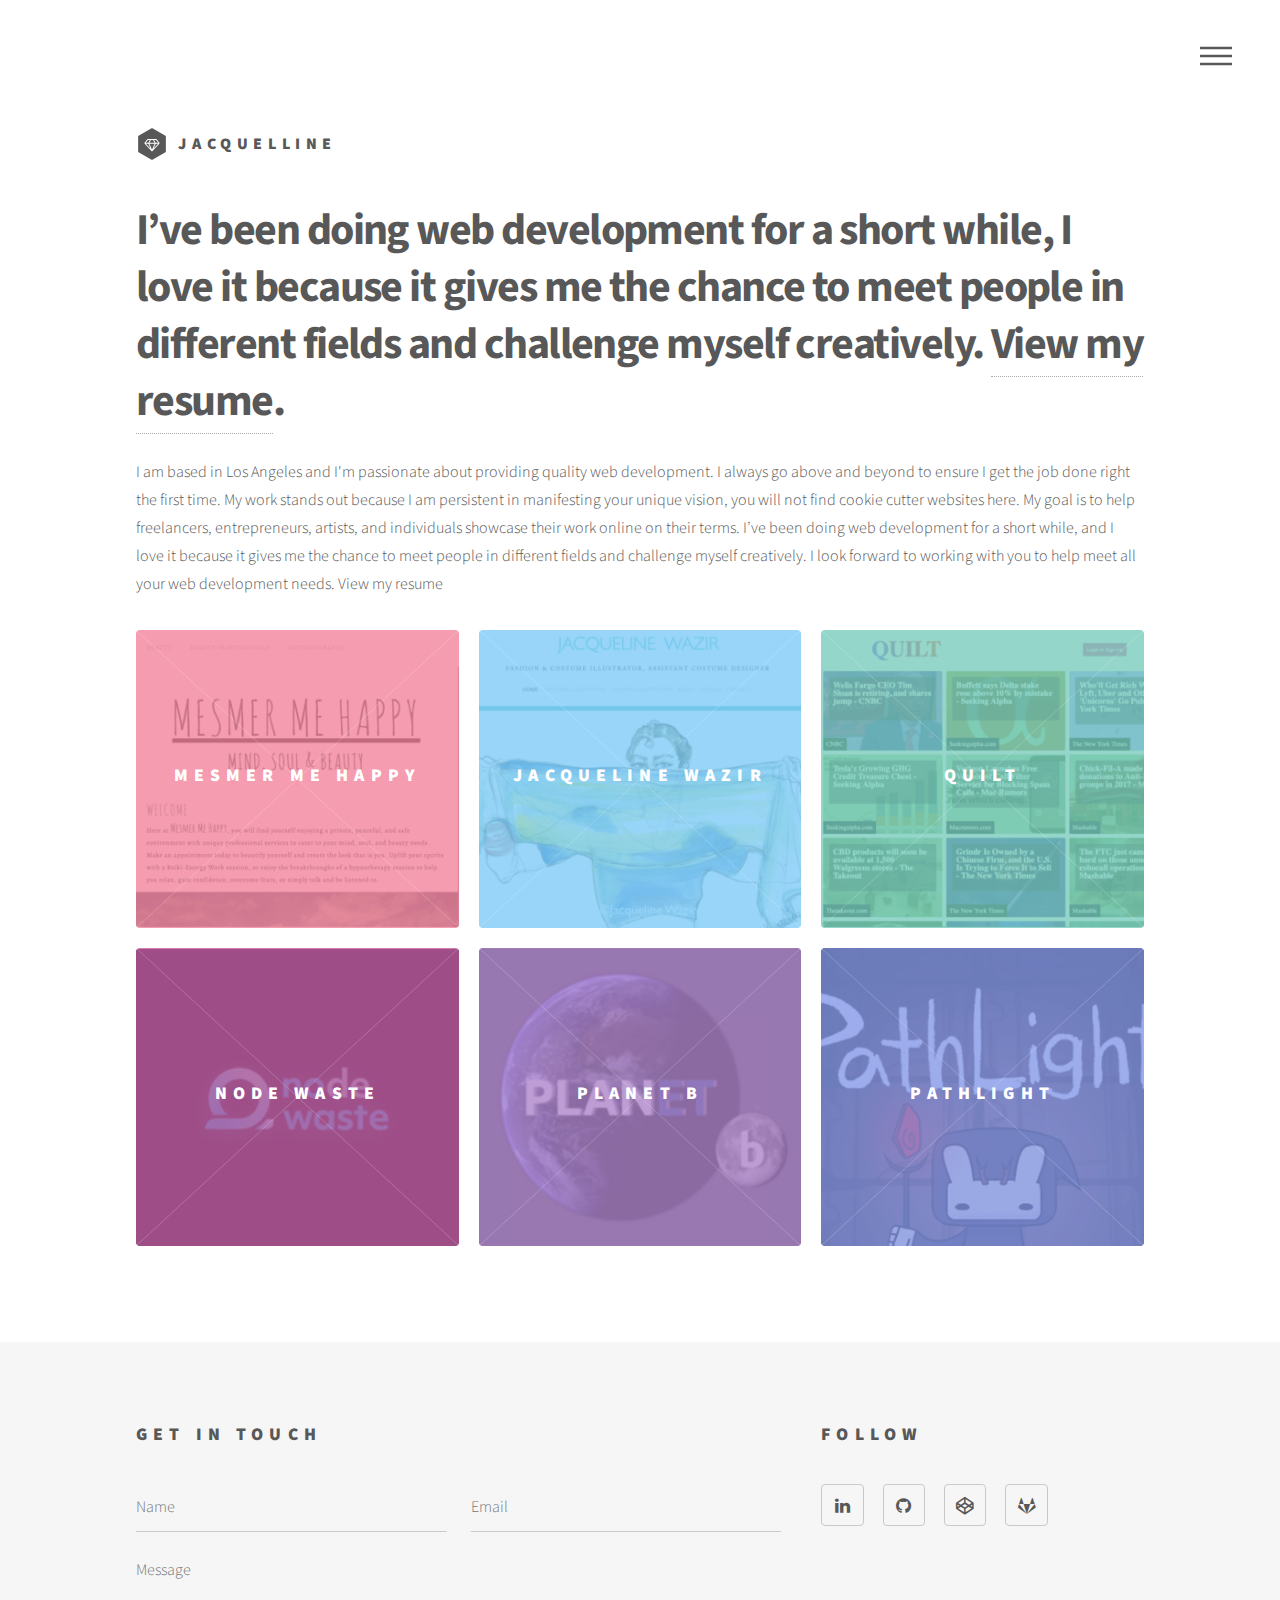
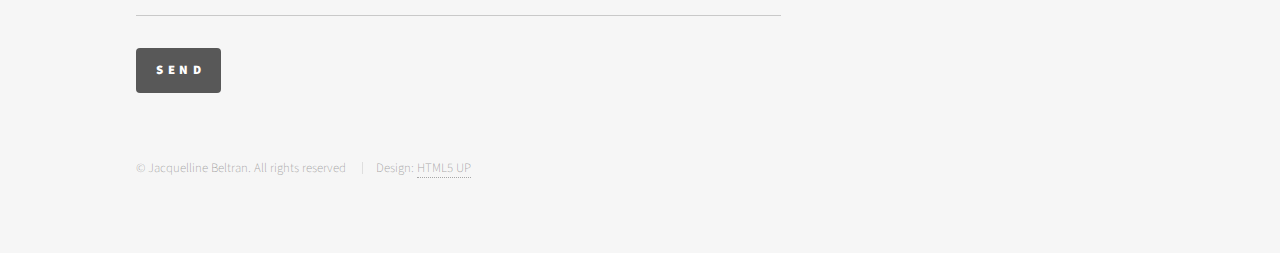
==== commit 1c8df7dc: "Add Planet B and Node Waste pictures" ====
--- a/index.html
+++ b/index.html
@@ -6,6 +6,20 @@
 -->
 <html>
   <head>
+    <!-- Global site tag (gtag.js) - Google Analytics -->
+    <script
+      async
+      src="https://www.googletagmanager.com/gtag/js?id=UA-129286100-1"
+    ></script>
+    <script>
+      window.dataLayer = window.dataLayer || [];
+      function gtag() {
+        dataLayer.push(arguments);
+      }
+      gtag("js", new Date());
+      gtag("config", "UA-129286100-1");
+    </script>
+
     <title>Jacquelline</title>
     <meta charset="utf-8" />
     <meta
@@ -42,10 +56,12 @@
         <h2>Menu</h2>
         <ul>
           <li><a href="index.html">Home</a></li>
+          <!--
           <li><a href="generic.html">Ipsum veroeros</a></li>
           <li><a href="generic.html">Tempus etiam</a></li>
           <li><a href="generic.html">Consequat dolor</a></li>
-          <li><a href="elements.html">Elements</a></li>
+        -->
+          <li><a href="#footer">Contact</a></li>
         </ul>
       </nav>
 
@@ -82,7 +98,7 @@
                 <h2>Mesmer Me Happy</h2>
                 <div class="content">
                   <p>
-                    Built from the ground up.&#8599;
+                    Built from the ground up&#8599;
                   </p>
                 </div>
               </a>
@@ -115,6 +131,32 @@
             </article>
             <article class="style4">
               <span class="image">
+                <img src="images/nodewaste.jpg" alt="" />
+              </span>
+              <a href="nodewaste.html">
+                <h2>Node Waste</h2>
+                <div class="content">
+                  <p>
+                    AT&T Hackathon 2019&#8599;
+                  </p>
+                </div>
+              </a>
+            </article>
+            <article class="style5">
+              <span class="image">
+                <img src="images/planetb.jpg" alt="" />
+              </span>
+              <a href="planetb.html">
+                <h2>Planet B</h2>
+                <div class="content">
+                  <p>
+                    MongoDB Hackathon 2019&#8599;
+                  </p>
+                </div>
+              </a>
+            </article>
+            <article class="style6">
+              <span class="image">
                 <img src="images/pathlight-square.png" alt="" />
               </span>
               <a href="pathlight.html">
@@ -126,36 +168,11 @@
                 </div>
               </a>
             </article>
-            <article class="style5">
-              <span class="image">
-                <img src="images/pic05.jpg" alt="" />
-              </span>
-              <a href="#">
-                <h2>Your Project</h2>
-                <div class="content">
-                  <p></p>
-                </div>
-              </a>
-            </article>
-            <article class="style6">
-              <span class="image">
-                <img src="images/text-editor.png" alt="" />
-              </span>
-              <a href="text-editor.html">
-                <h2>Text Editor</h2>
-                <div class="content">
-                  <p>
-                    In Browser Text Editor&#8599;
-                  </p>
-                </div>
-              </a>
-            </article>
-            <!--
+            <!---
             <article class="style2">
               <span class="image">
                 <img src="images/pic07.jpg" alt="" />
-			  </span>
-			  
+              </span>
 
               <a href="generic.html">
                 <h2>Ipsum</h2>
@@ -181,6 +198,8 @@
                 </div>
               </a>
             </article>
+
+           
             <article class="style1">
               <span class="image">
                 <img src="images/pic09.jpg" alt="" />
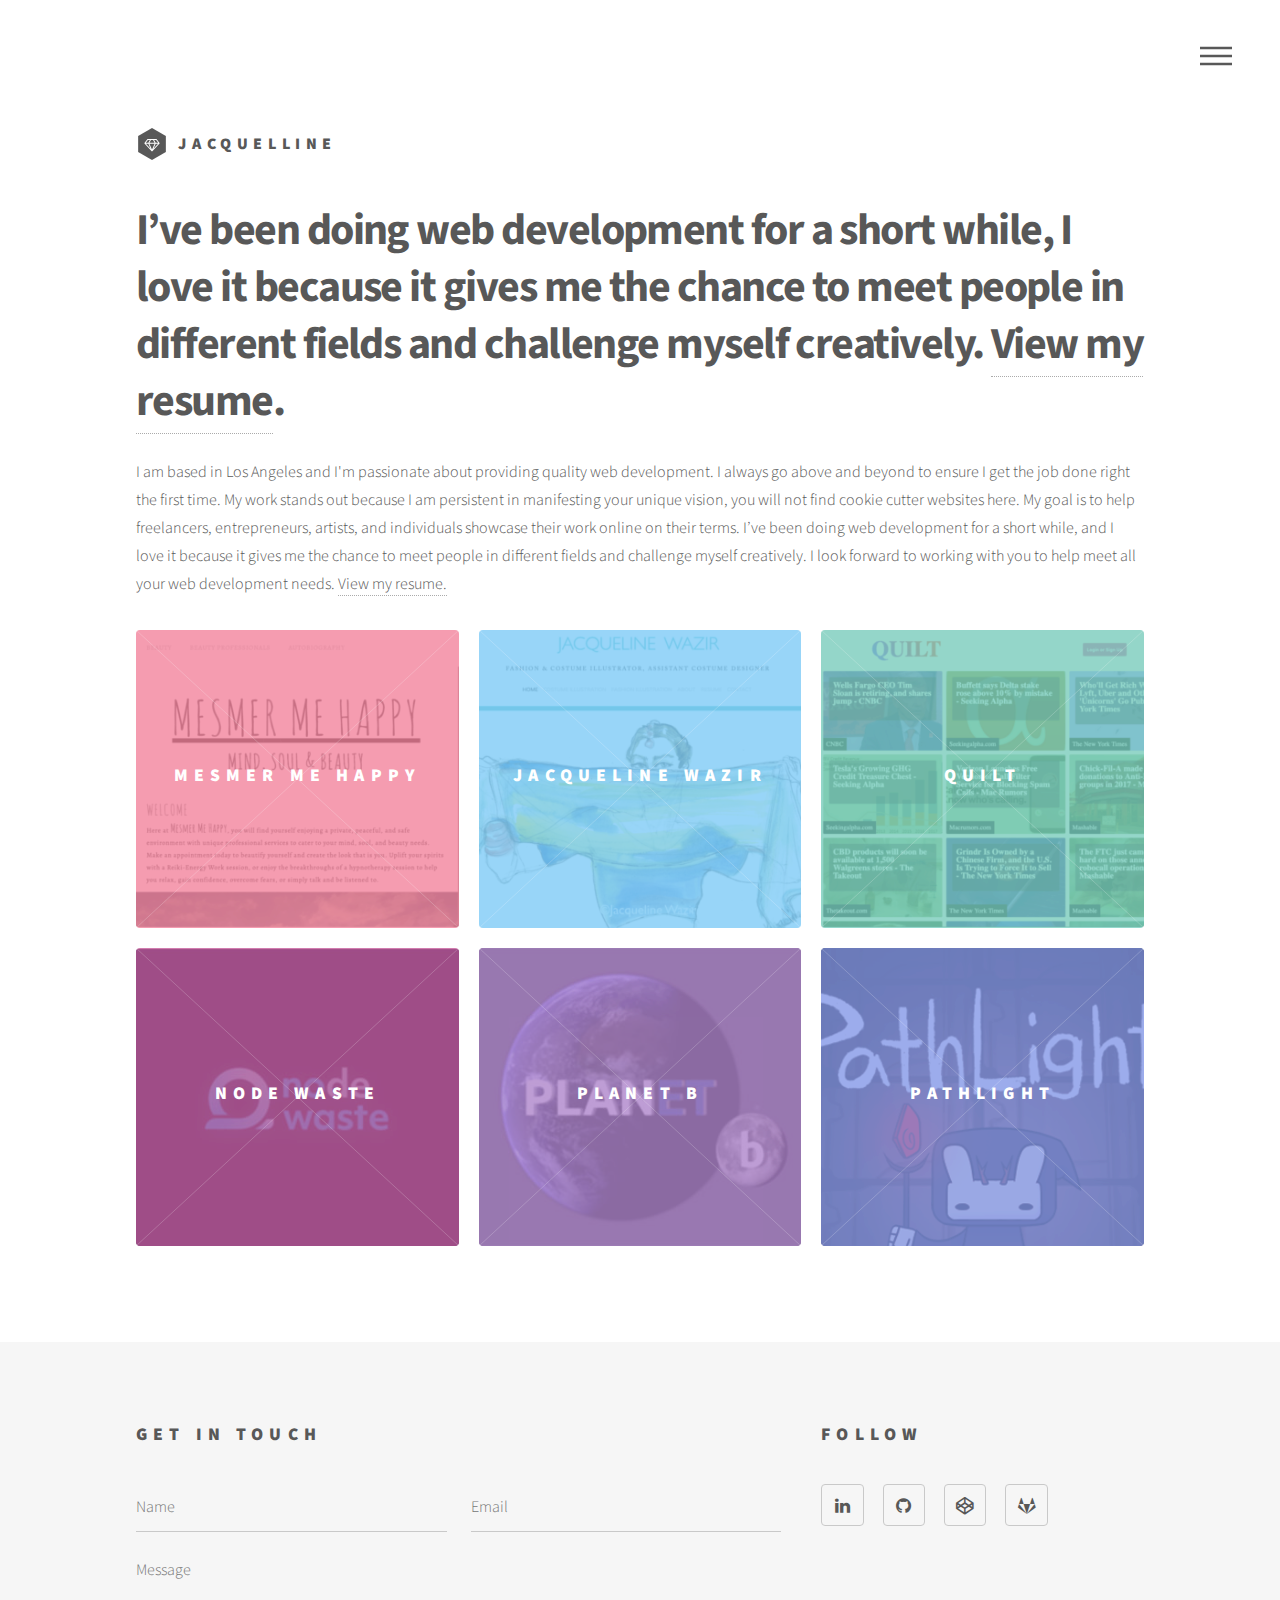
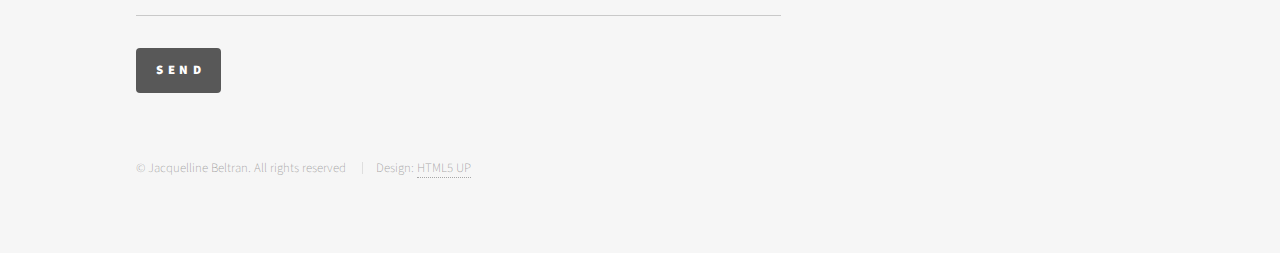
==== commit 0694b610: "fix resume link"" ====
--- a/index.html
+++ b/index.html
@@ -7,18 +7,15 @@
 <html>
   <head>
     <!-- Global site tag (gtag.js) - Google Analytics -->
-    <script
-      async
-      src="https://www.googletagmanager.com/gtag/js?id=UA-129286100-1"
-    ></script>
-    <script>
-      window.dataLayer = window.dataLayer || [];
-      function gtag() {
-        dataLayer.push(arguments);
-      }
-      gtag("js", new Date());
-      gtag("config", "UA-129286100-1");
-    </script>
+<script async src="https://www.googletagmanager.com/gtag/js?id=UA-129286100-1"></script>
+<script>
+  window.dataLayer = window.dataLayer || [];
+  function gtag(){dataLayer.push(arguments);}
+  gtag('js', new Date());
+
+  gtag('config', 'UA-129286100-1');
+</script>
+
 
     <title>Jacquelline</title>
     <meta charset="utf-8" />
@@ -73,7 +70,7 @@
               I’ve been doing web development for a short while, I love it
               because it gives me the chance to meet people in different fields
               and challenge myself creatively.
-              <a href="images/Jacquelline-Beltran.pdf">View my resume</a>.
+              <a href="images/Anon-resume.pdf">View my resume</a>.
             </h1>
             <p>
               I am based in Los Angeles and I'm passionate about providing
@@ -86,7 +83,7 @@
               and I love it because it gives me the chance to meet people in
               different fields and challenge myself creatively. I look forward
               to working with you to help meet all your web development needs.
-              View my resume
+              <a href="images/Anon-resume.pdf">View my resume.</a>
             </p>
           </header>
           <section class="tiles">
@@ -300,7 +297,7 @@
             <ul class="icons">
               <li>
                 <a
-                  href="https://www.linkedin.com/in/jacquellinebeltran/"
+                  href="https://www.linkedin.com/in/jacquelline/"
                   class="icon style2 fa-linkedin"
                   ><span class="label">linkedin</span></a
                 >
